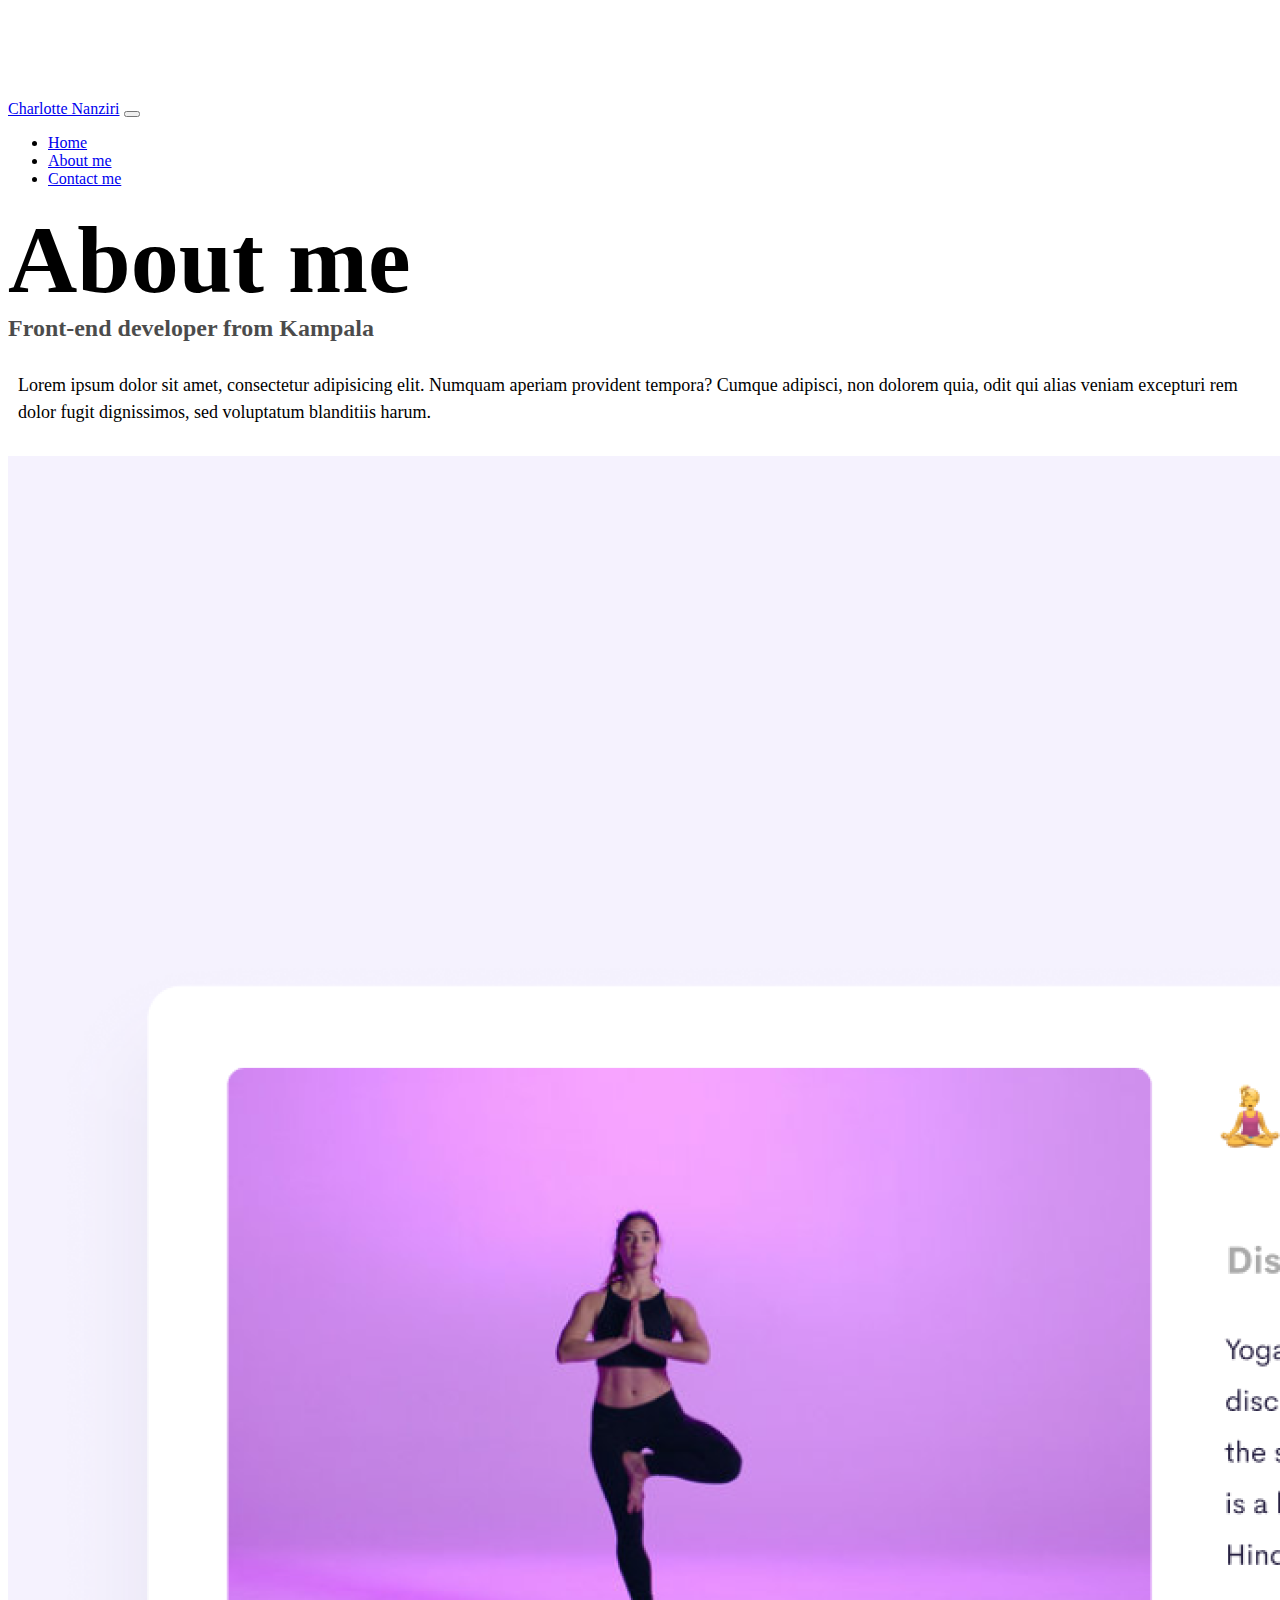
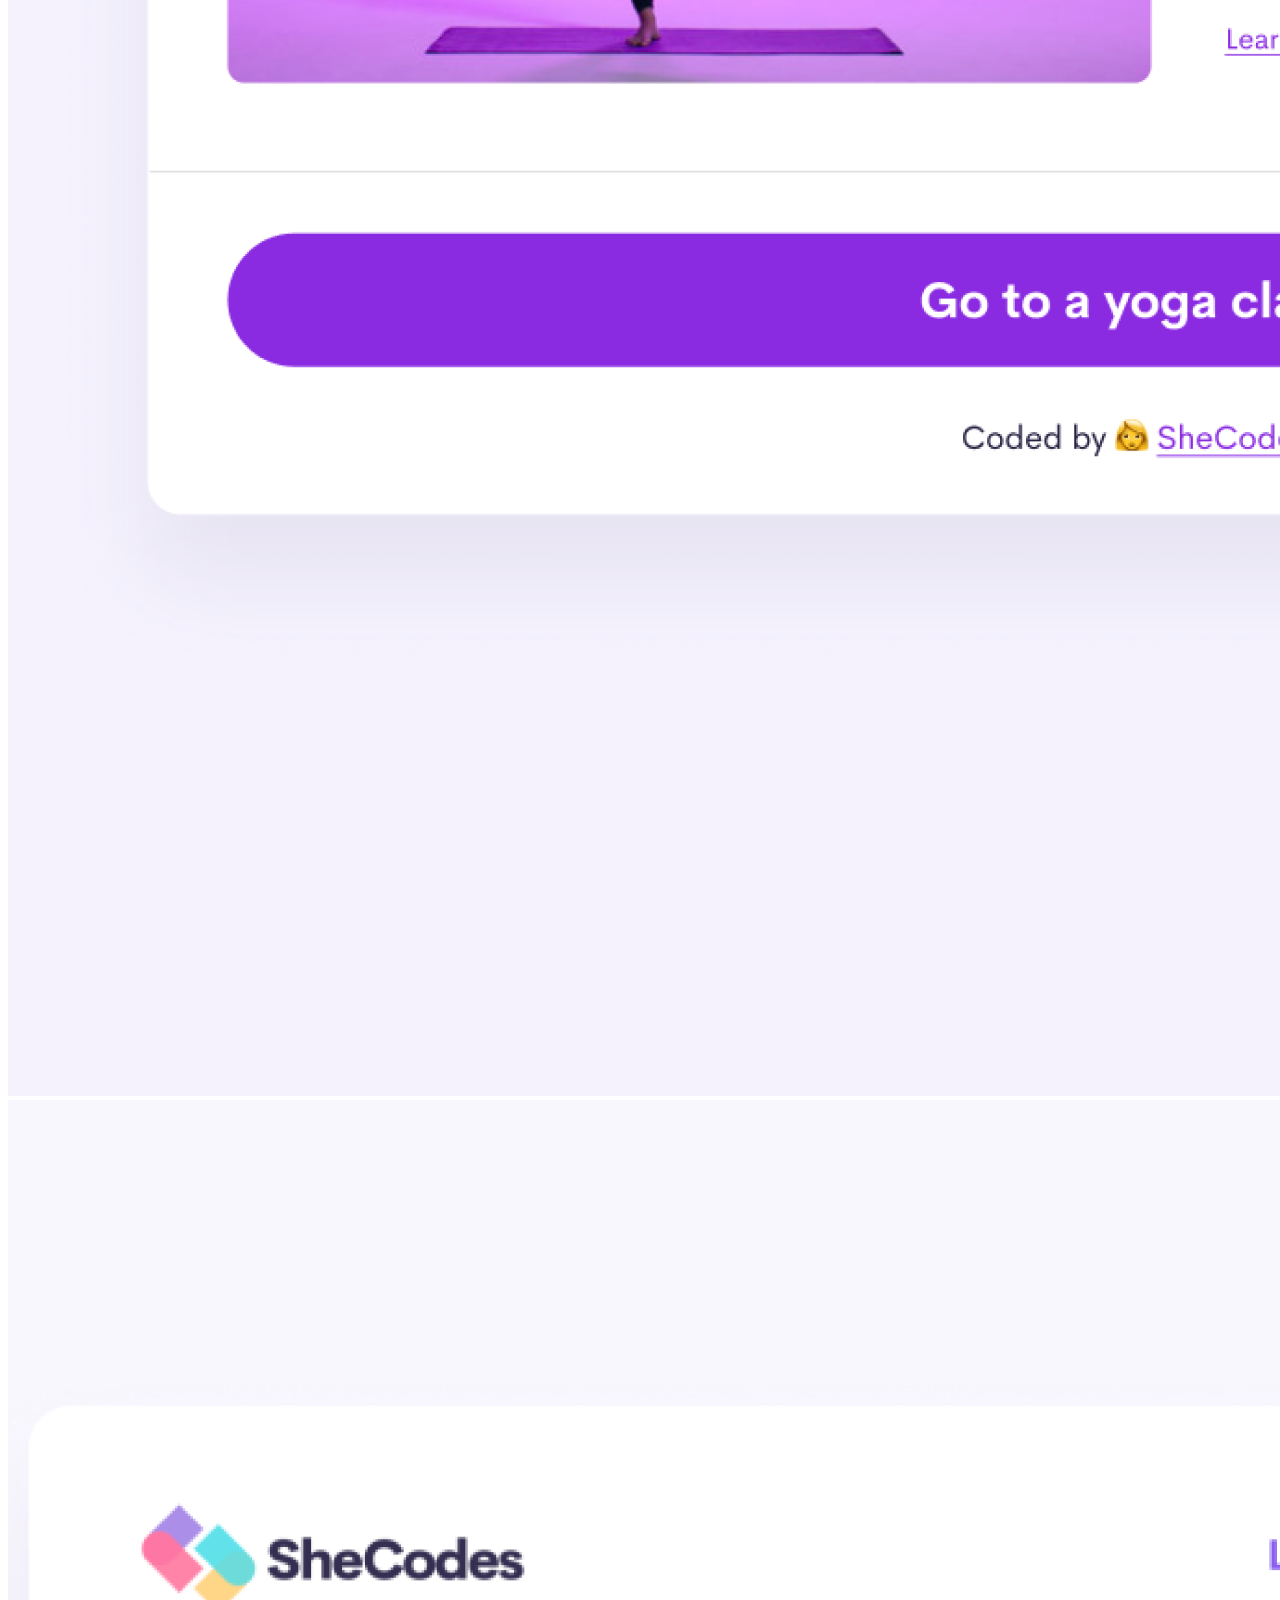
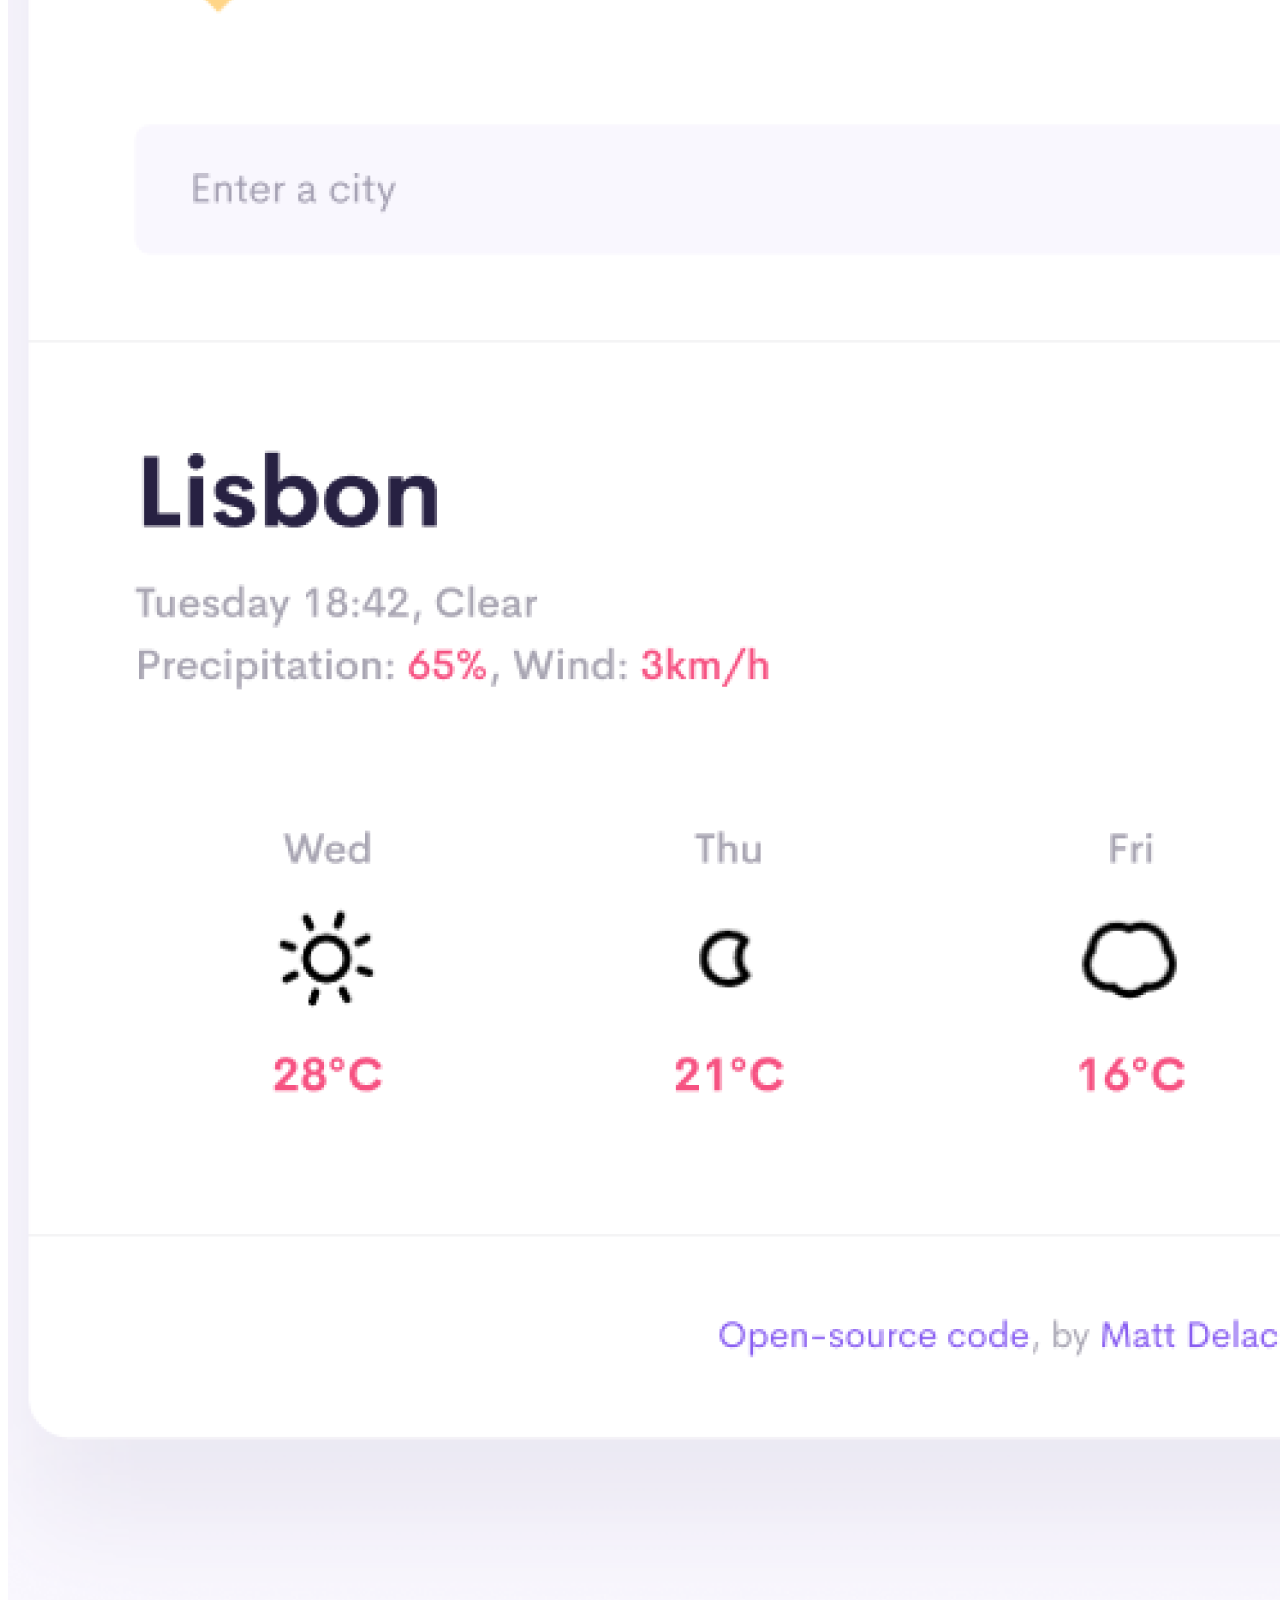
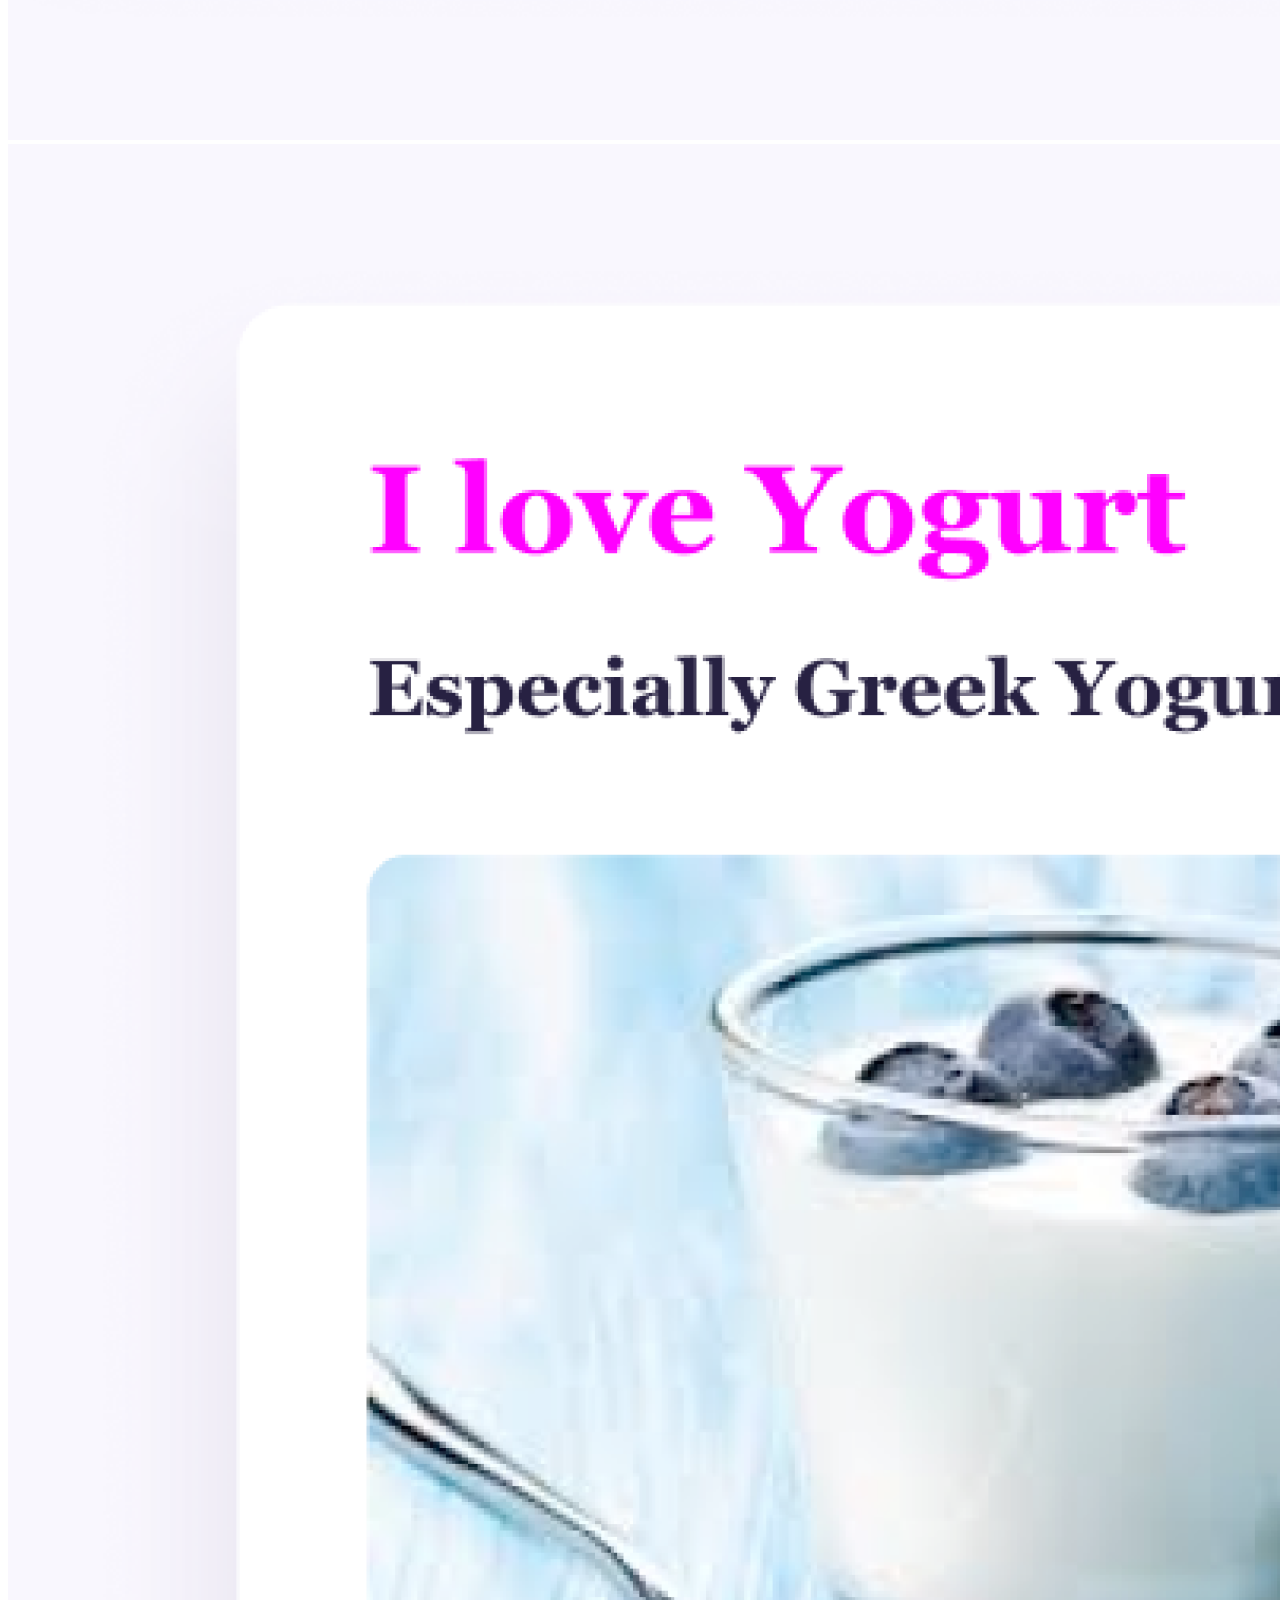
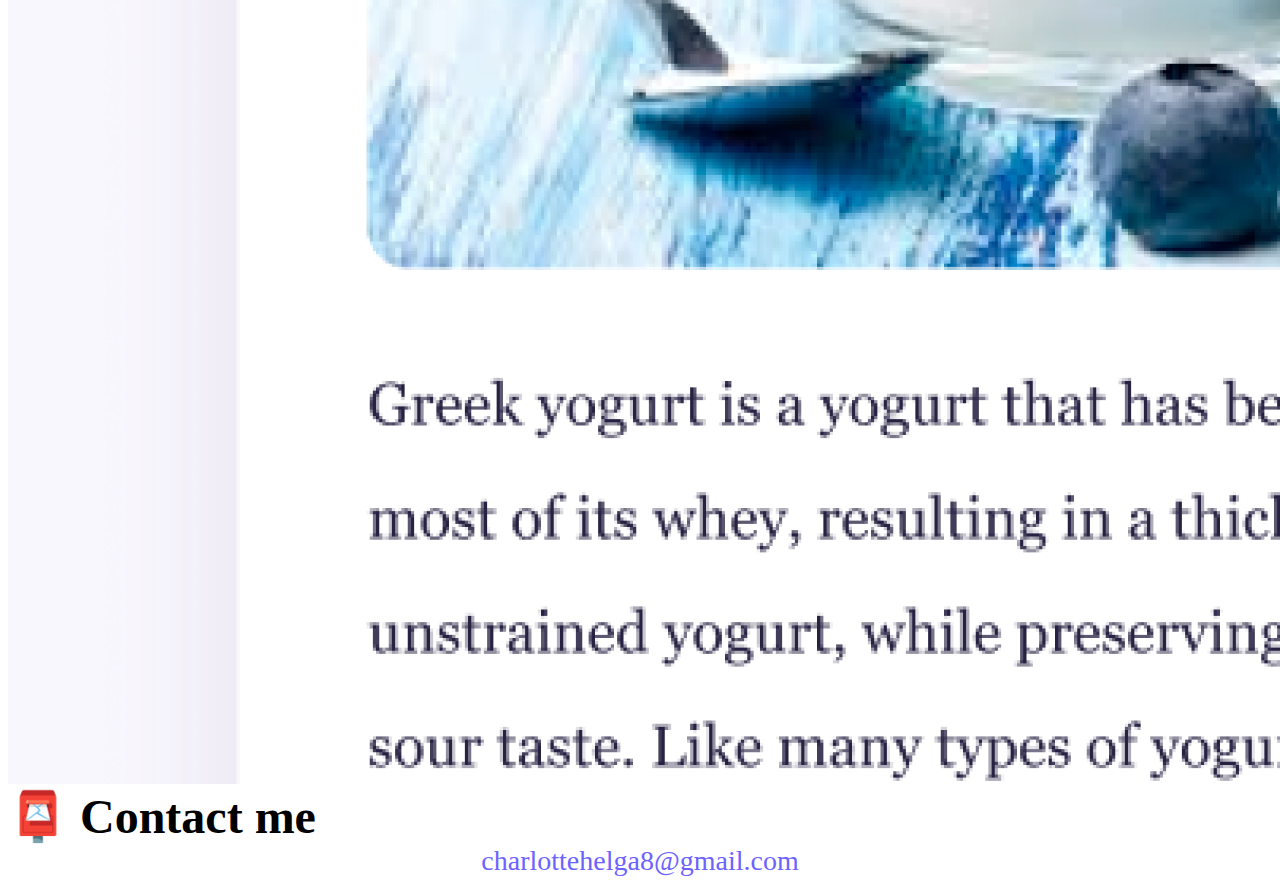
==== about.html @ 773ebea5 "Initial commit" ====
<!DOCTYPE html>
<html lang="en">
  <head>
    <meta charset="UTF-8" />
    <meta http-equiv="X-UA-Compatible" content="IE=edge" />
    <meta name="viewport" content="width=device-width, initial-scale=1.0" />
    <link
      href="https://cdn.jsdelivr.net/npm/bootstrap@5.0.0-beta2/dist/css/bootstrap.min.css"
      rel="stylesheet"
      integrity="sha384-BmbxuPwQa2lc/FVzBcNJ7UAyJxM6wuqIj61tLrc4wSX0szH/Ev+nYRRuWlolflfl"
      crossorigin="anonymous"
    />
    <script
      src="https://cdn.jsdelivr.net/npm/bootstrap@5.0.0-beta2/dist/js/bootstrap.bundle.min.js"
      integrity="sha384-b5kHyXgcpbZJO/tY9Ul7kGkf1S0CWuKcCD38l8YkeH8z8QjE0GmW1gYU5S9FOnJ0"
      crossorigin="anonymous"
    ></script>
    <link rel="stylesheet" href="style.css" />
    <title>About Charlotte</title>
  </head>
  <body>
    <nav class="navbar navbar-expand-lg navbar-light bg-light fixed-top">
      <div class="container">
        <a class="navbar-brand" href="index.html">Charlotte Nanziri</a>
        <button
          class="navbar-toggler"
          type="button"
          data-bs-toggle="collapse"
          data-bs-target="#navbarNav"
          aria-controls="navbarNav"
          aria-expanded="false"
          aria-label="Toggle navigation"
        >
          <span class="navbar-toggler-icon"></span>
        </button>
        <div class="collapse navbar-collapse" id="navbarNav">
          <ul class="navbar-nav">
            <li class="nav-item">
              <a class="nav-link" aria-current="page" href="index.html">Home</a>
            </li>
            <li class="nav-item">
              <a class="nav-link active" href="about.html">About me</a>
            </li>
            <li class="nav-item">
              <a class="nav-link" href="about.html#contact">Contact me</a>
            </li>
          </ul>
        </div>
      </div>
    </nav>
    <h1 class="text-center">About me</h1>
    <h3 class="text-center">Front-end developer from Kampala</h3>
    <div class="about-paragraphs text-center">
      <p>
        Lorem ipsum dolor sit amet, consectetur adipisicing elit. Numquam
        aperiam provident tempora? Cumque adipisci, non dolorem quia, odit qui
        alias veniam excepturi rem dolor fugit dignissimos, sed voluptatum
        blanditiis harum.
      </p>
    </div>
    <div class="container">
      <div class="row">
        <div class="col-sm-4">
          <img src="images/yoga.png" class="img-fluid p-2 shadow rounded" />
        </div>
        <div class="col-sm-4">
          <img src="images/weather.png" class="img-fluid p-2 shadow rounded" />
        </div>
        <div class="col-sm-4">
          <img src="images/yogurt.png" class="img-fluid p-2 shadow rounded" />
        </div>
      </div>
    </div>
    <div id="contact" class="mt-5">
      <h2 class="text-center">📮 Contact me</h2>
      <a href="mailto:charlottehelga8@gmail.com" class="email-link">
        charlottehelga8@gmail.com
      </a>
    </div>
  </body>
</html>
---- style.css ----
:root {
  --primary-color: #6c63ff;
  --secondary-color: #f5f2fe;
  --box-shadow: 0 5px 10px rgba(0, 0, 0, 0.3);
}

body {
  margin-top: 100px;
}

h1,
h2,
h3 {
  margin: 0;
}

h1 {
  font-size: 96px;
}

h2 {
  font-size: 48px;
}

h3 {
  font-size: 24px;
  opacity: 0.7;
}

p {
  font-size: 18px;
  line-height: 1.5;
}

.navigation-links {
  display: flex;
  margin-top: 40px;
  justify-content: center;
}

.navigation-links a {
  margin: 20px;
}

.primary-link {
  border-radius: 4px;
  padding: 20px 15px;
  text-decoration: none;
  text-transform: capitalize;
  background: var(--primary-color);
  box-shadow: var(--box-shadow);
  color: white;
}

.secondary-link {
  border-radius: 4px;
  padding: 20px 15px;
  text-decoration: none;
  text-transform: capitalize;
  color: var(--primary-color);
  border: 1px solid var(--primary-color);
}

.homepage-link {
  color: var(--primary-color);
  text-align: center;
  display: block;
}

.about-paragraphs {
  margin: 30px 0;
}

.about-paragraphs p {
  margin: 10px;
}

.email-link {
  display: flex;
  justify-content: center;
  color: var(--primary-color);
  font-size: 28px;
  text-decoration: none;
}

.email-link:hover {
  text-decoration: underline;
}
@media (max-width: 576px) {
  .d-none {
    display: none !important;
  }
}
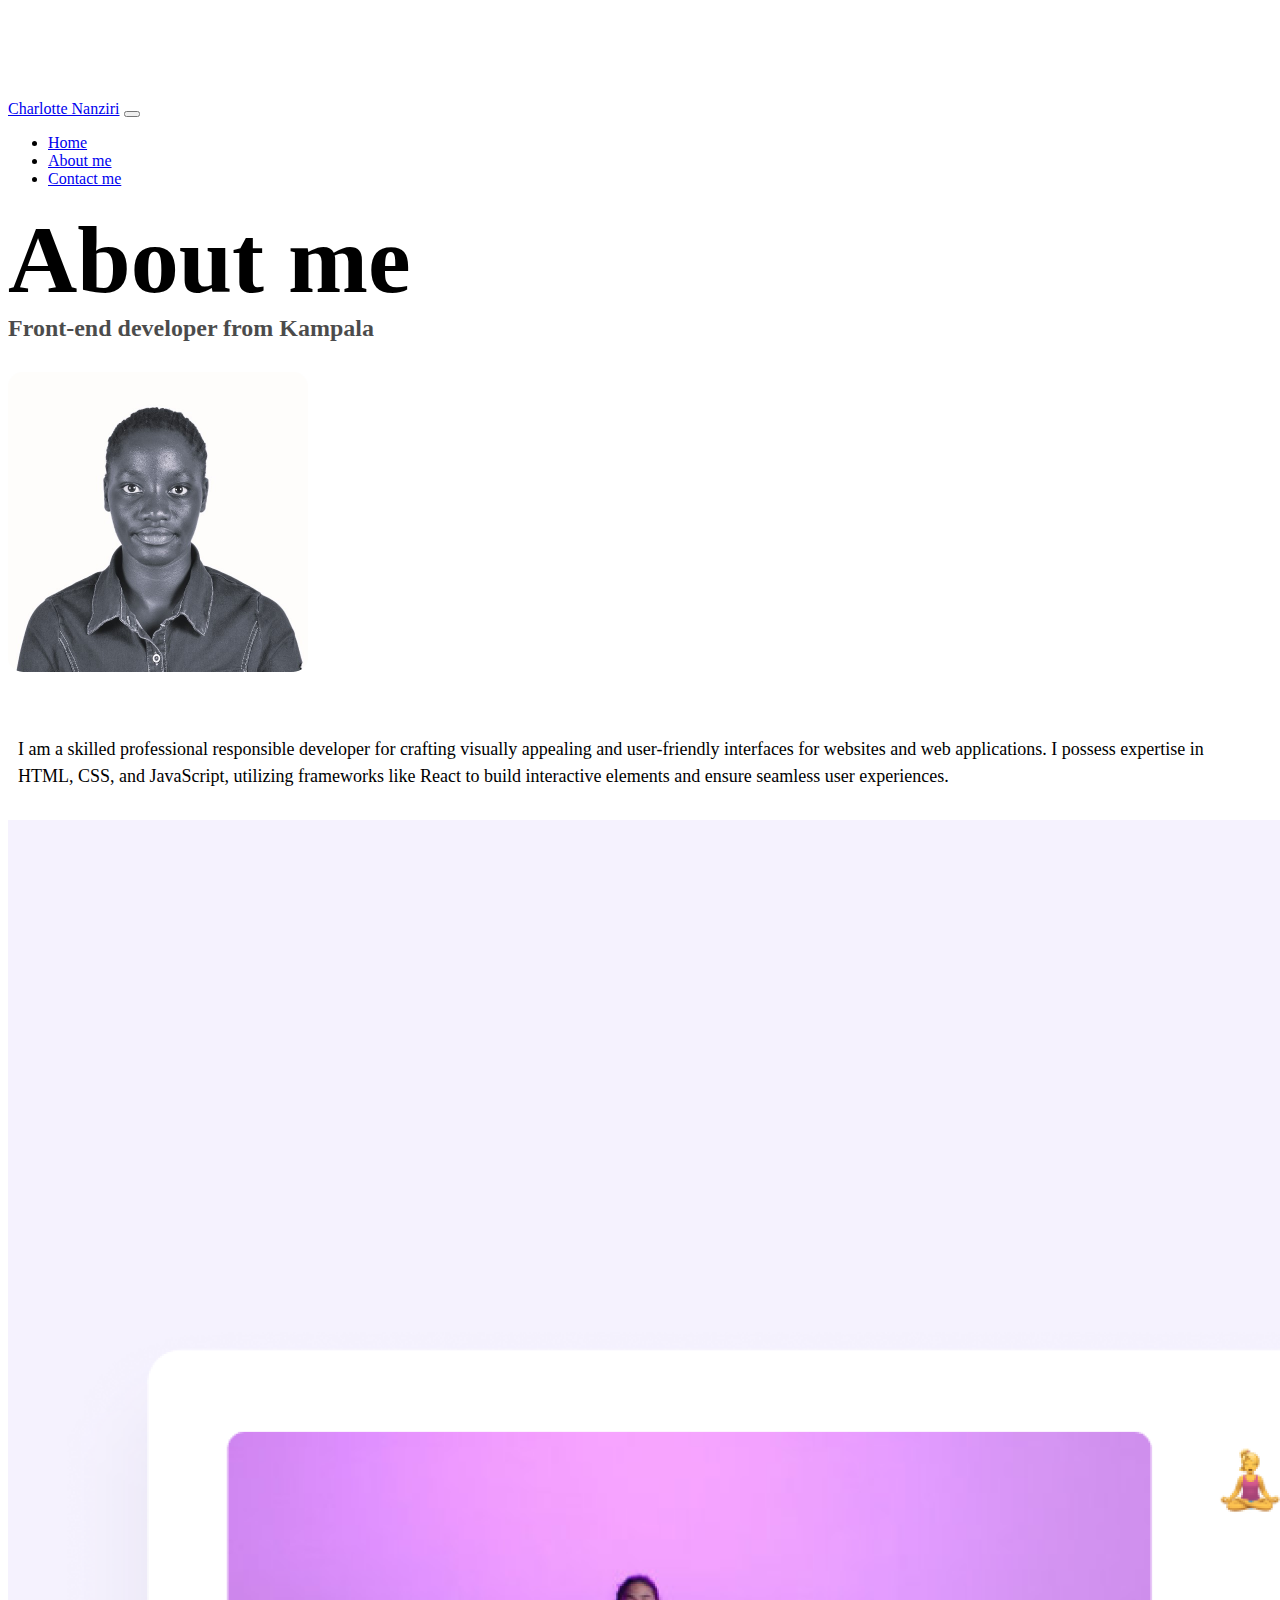
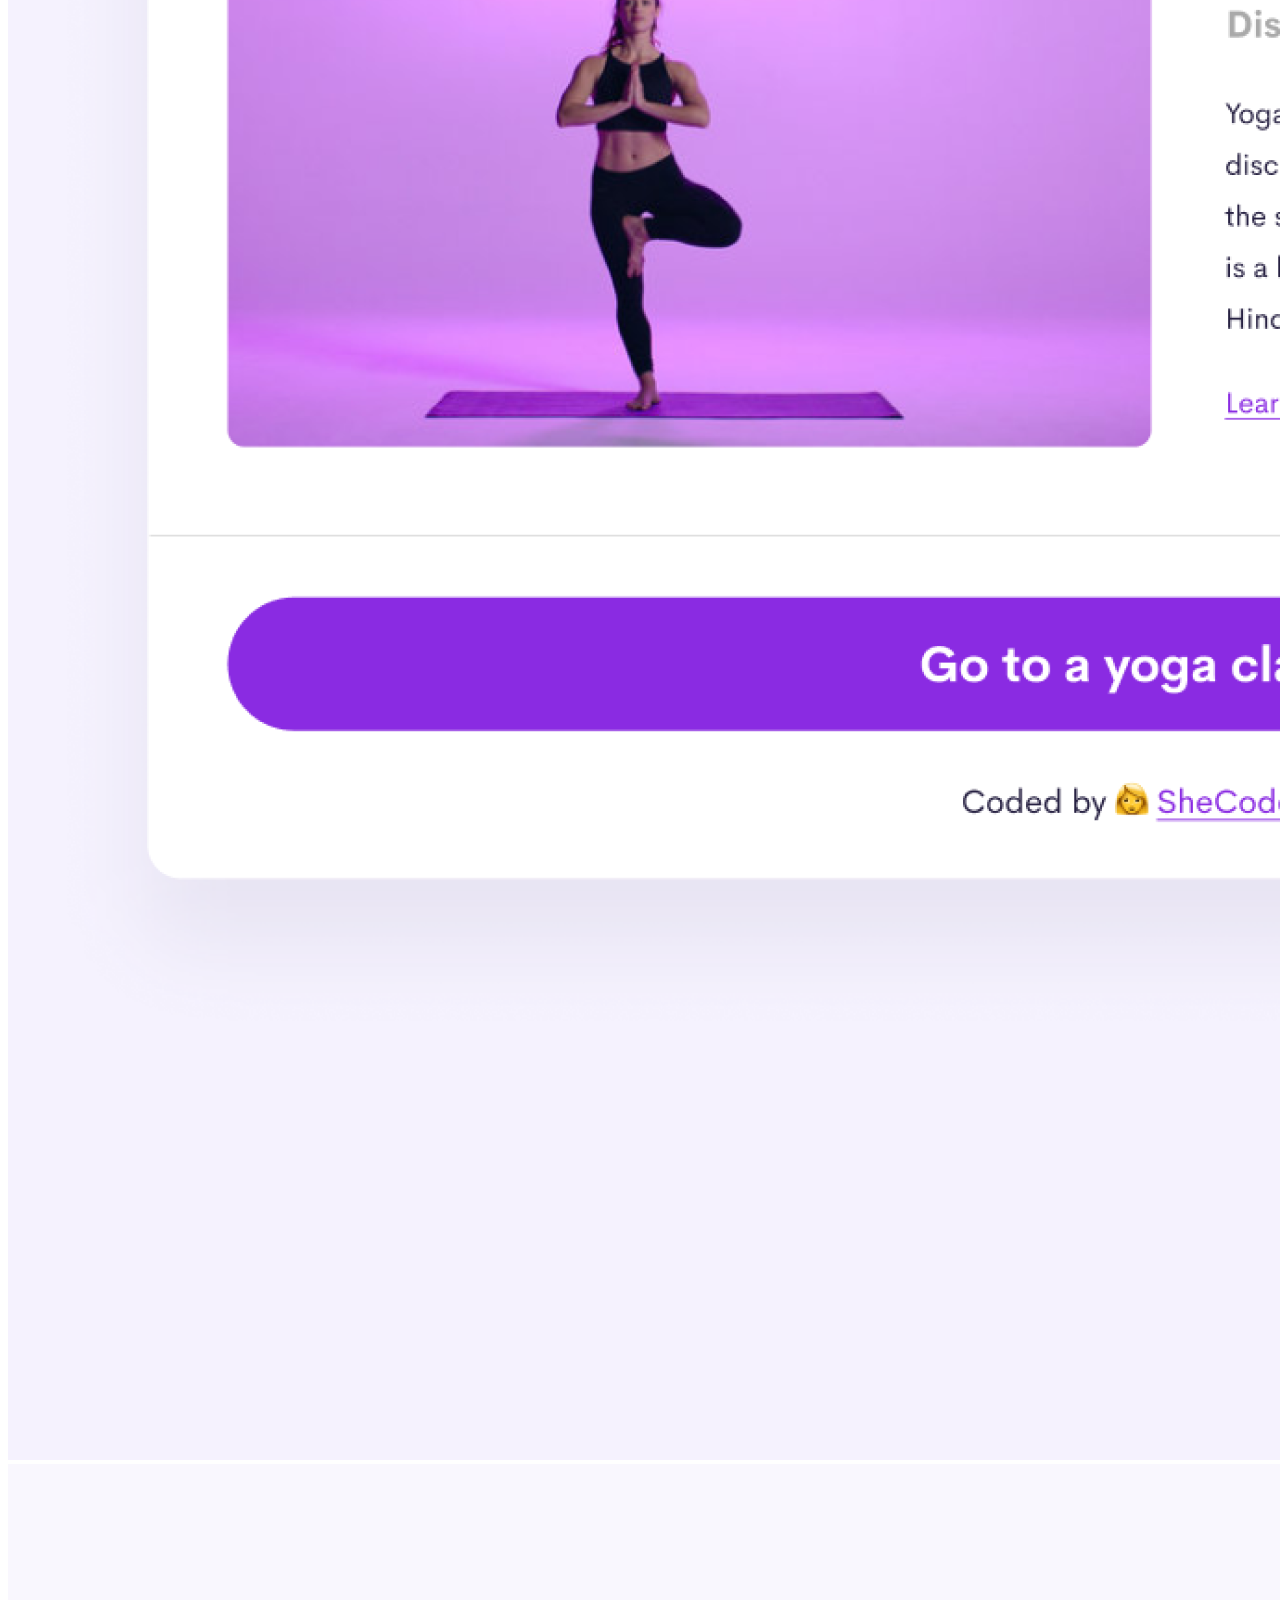
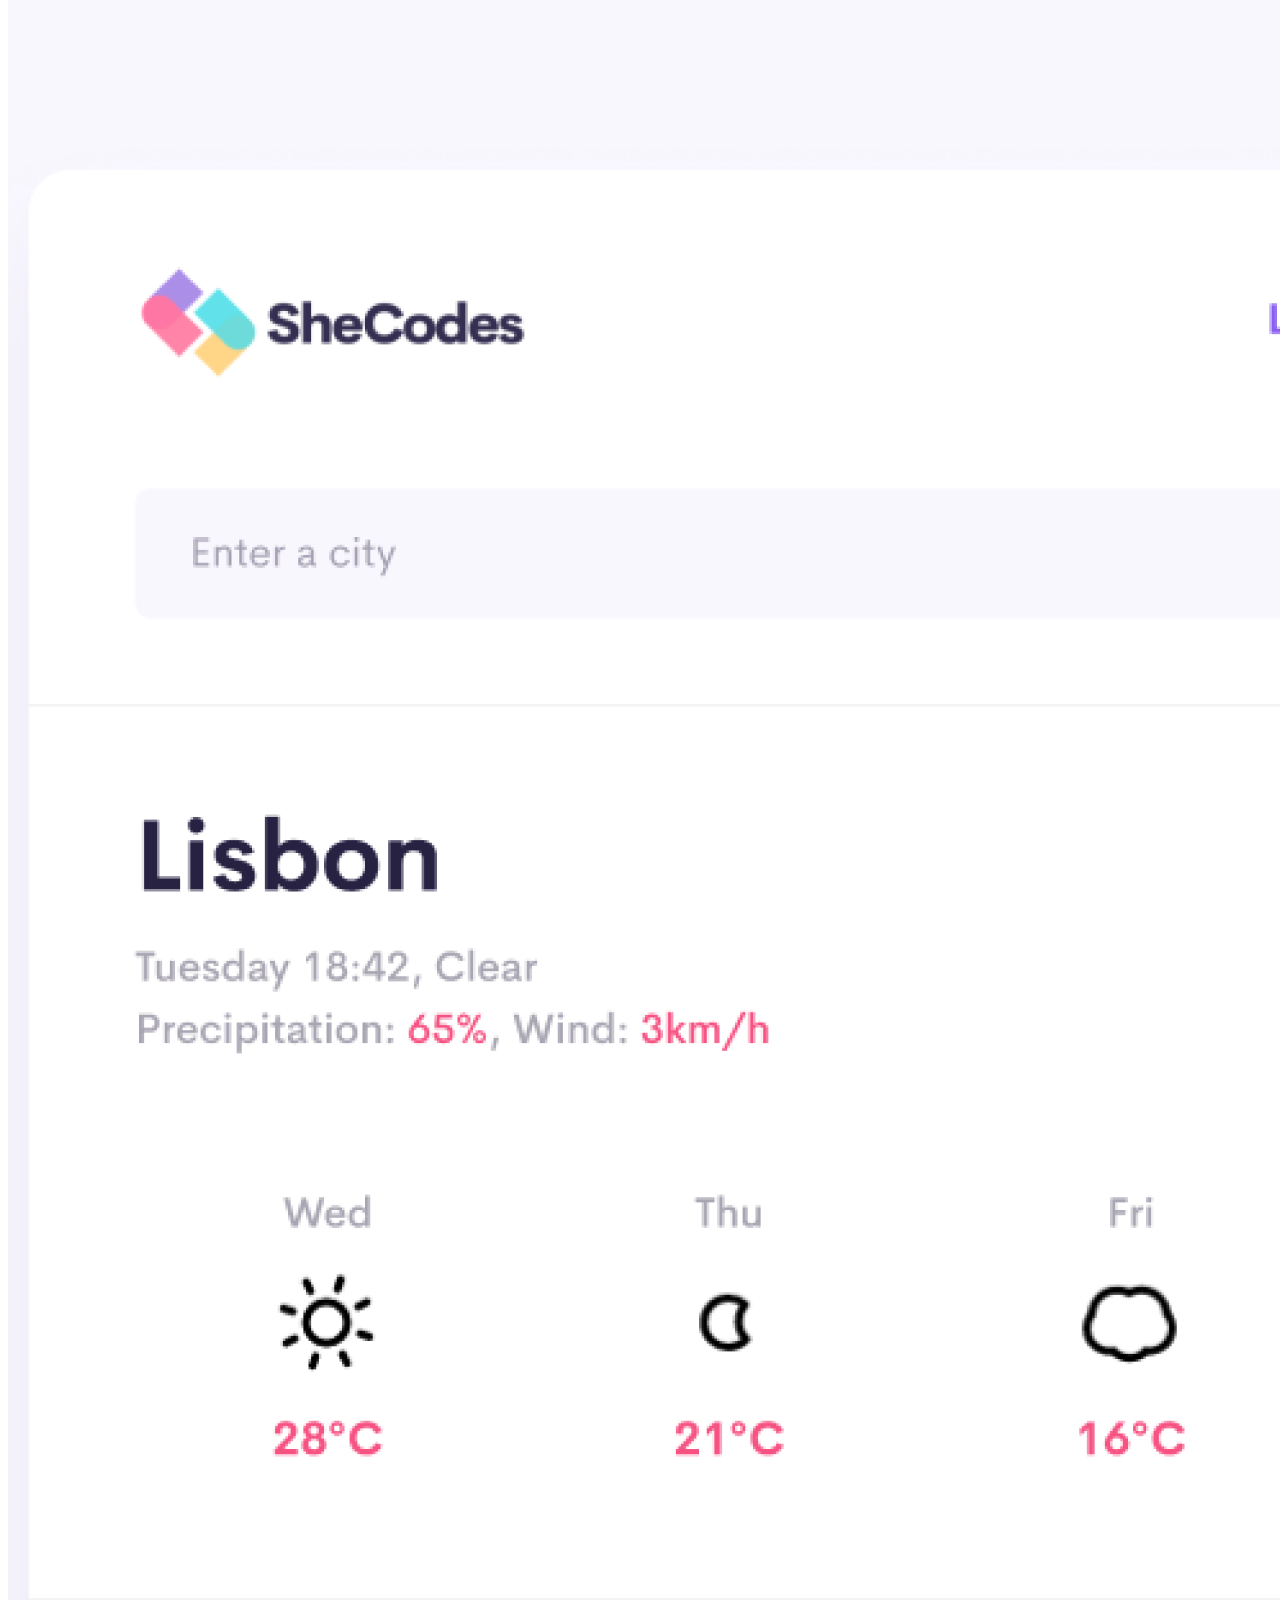
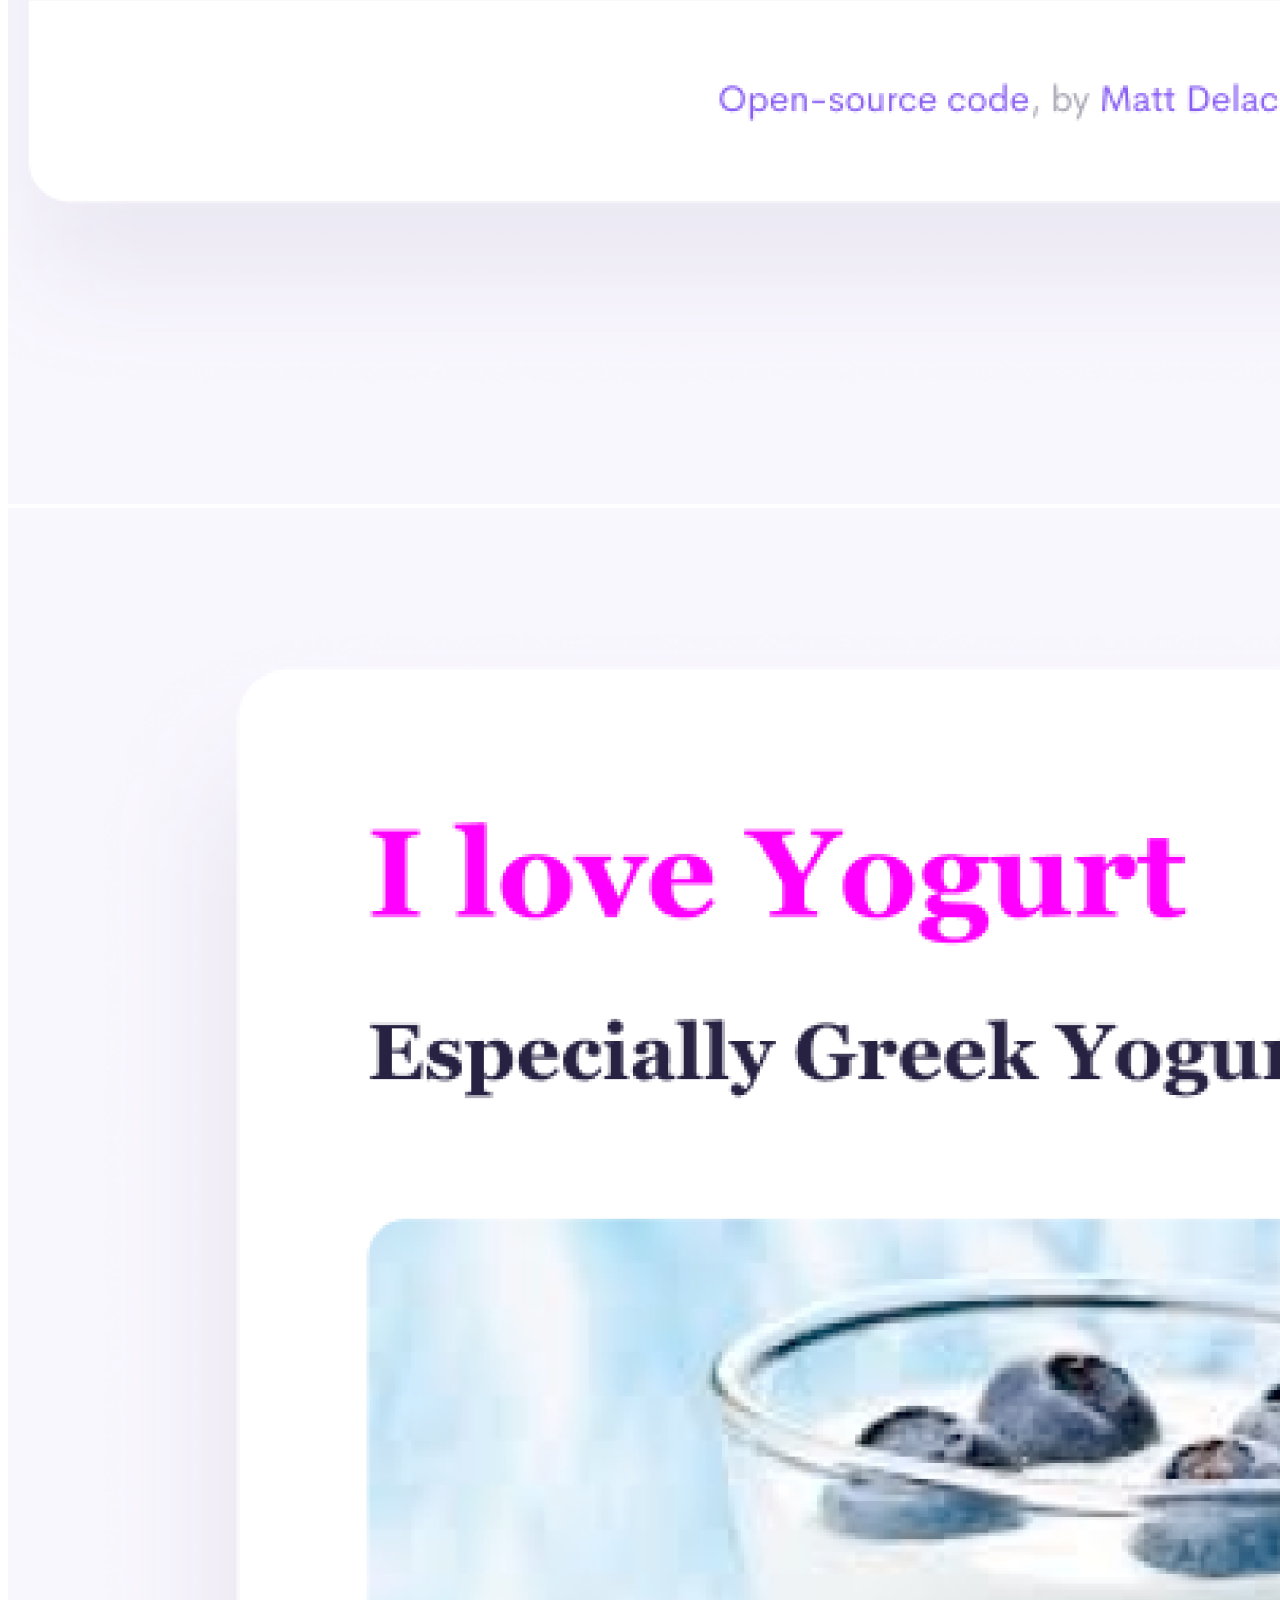
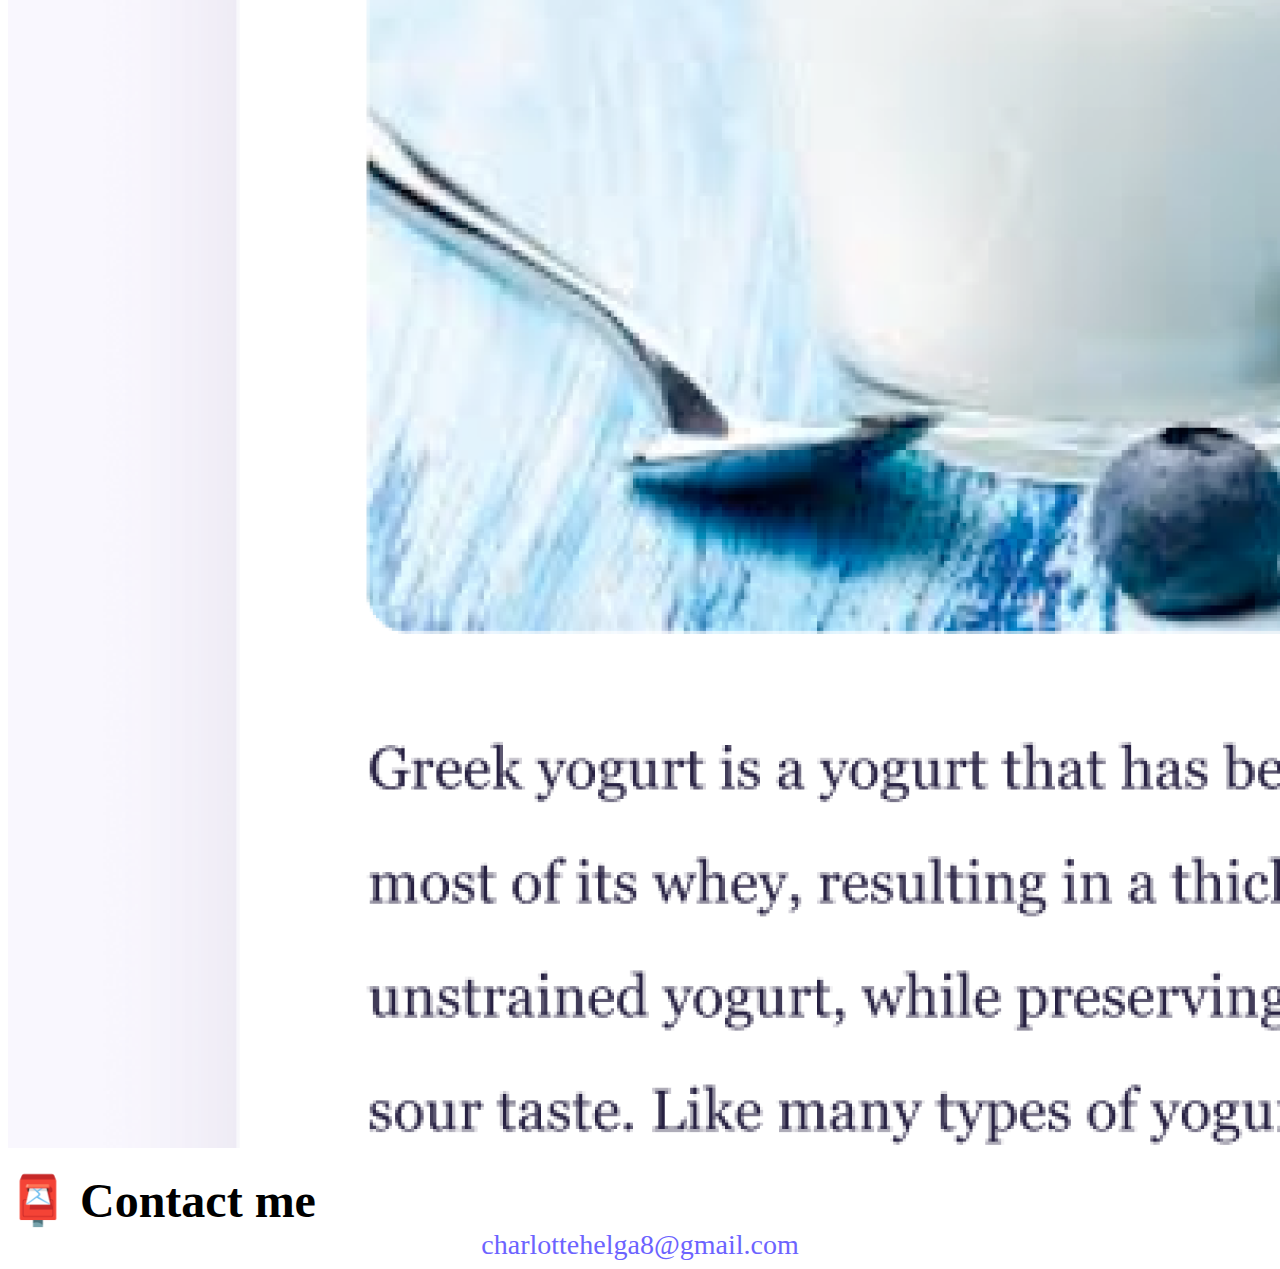
==== commit 20de88a0: "Update about.html" ====
--- a/about.html
+++ b/about.html
@@ -15,8 +15,12 @@
       integrity="sha384-b5kHyXgcpbZJO/tY9Ul7kGkf1S0CWuKcCD38l8YkeH8z8QjE0GmW1gYU5S9FOnJ0"
       crossorigin="anonymous"
     ></script>
+    <meta
+      name="description"
+      content="This is a landing page for the Charlotte Nanziri page - CharlotteNanziri.com"
+    />
     <link rel="stylesheet" href="style.css" />
-    <title>About Charlotte</title>
+    <title>About Charlotte-CharlotteNanziri.com</title>
   </head>
   <body>
     <nav class="navbar navbar-expand-lg navbar-light bg-light fixed-top">
@@ -51,12 +55,26 @@
     <h1 class="text-center">About me</h1>
     <h3 class="text-center">Front-end developer from Kampala</h3>
     <div class="about-paragraphs text-center">
-      <p>
-        Lorem ipsum dolor sit amet, consectetur adipisicing elit. Numquam
-        aperiam provident tempora? Cumque adipisci, non dolorem quia, odit qui
-        alias veniam excepturi rem dolor fugit dignissimos, sed voluptatum
-        blanditiis harum.
-      </p>
+      <div class="container">
+        <div class="row">
+          <div class="col-sm-6">
+            <img
+              src="Charlotte's ID pic.jpg"
+              alt="Charlotte's pic"
+              class="img-fluid p-2 shadow rounded picture"
+            />
+          </div>
+          <div class="col-sm-6 abtPar">
+            <p>
+              I am a skilled professional responsible developer for crafting
+              visually appealing and user-friendly interfaces for websites and
+              web applications. I possess expertise in HTML, CSS, and
+              JavaScript, utilizing frameworks like React to build interactive
+              elements and ensure seamless user experiences.
+            </p>
+          </div>
+        </div>
+      </div>
     </div>
     <div class="container">
       <div class="row">
--- a/style.css
+++ b/style.css
@@ -16,10 +16,12 @@
 
 h1 {
   font-size: 96px;
+  font-family: "Playfair Display", serif;
 }
 
 h2 {
   font-size: 48px;
+  font-family: "Playfair Display", serif;
 }
 
 h3 {
@@ -30,6 +32,7 @@
 p {
   font-size: 18px;
   line-height: 1.5;
+  font-family: "Playfair Display", serif;
 }
 
 .navigation-links {
@@ -74,7 +77,10 @@
 .about-paragraphs p {
   margin: 10px;
 }
-
+.button {
+  display: flex;
+  justify-content: center;
+}
 .email-link {
   display: flex;
   justify-content: center;
@@ -82,7 +88,6 @@
   font-size: 28px;
   text-decoration: none;
 }
-
 .email-link:hover {
   text-decoration: underline;
 }
@@ -90,4 +95,41 @@
   .d-none {
     display: none !important;
   }
+  h1,
+  h2,
+  h3 {
+    text-align: center;
+    margin: 0;
+  }
+  h1 {
+    font-size: 48px;
+  }
+  h2 {
+    font-size: 36px;
+  }
+  .email-link,
+  h3 {
+    font-size: 20px;
+  }
 }
+@media (max-width: 576px) {
+  .d-sm-block {
+    text-align: center !important;
+    /* display: block !important;
+    margin: auto !important; */
+    width: 100%;
+  }
+}
+.mt-5 {
+  margin-top: 20px !important;
+}
+.project_title {
+  text-align: center;
+}
+.abtPar {
+  margin-top: 60px !important;
+}
+.picture {
+  border-radius: 15px;
+  max-width: 300px;
+}
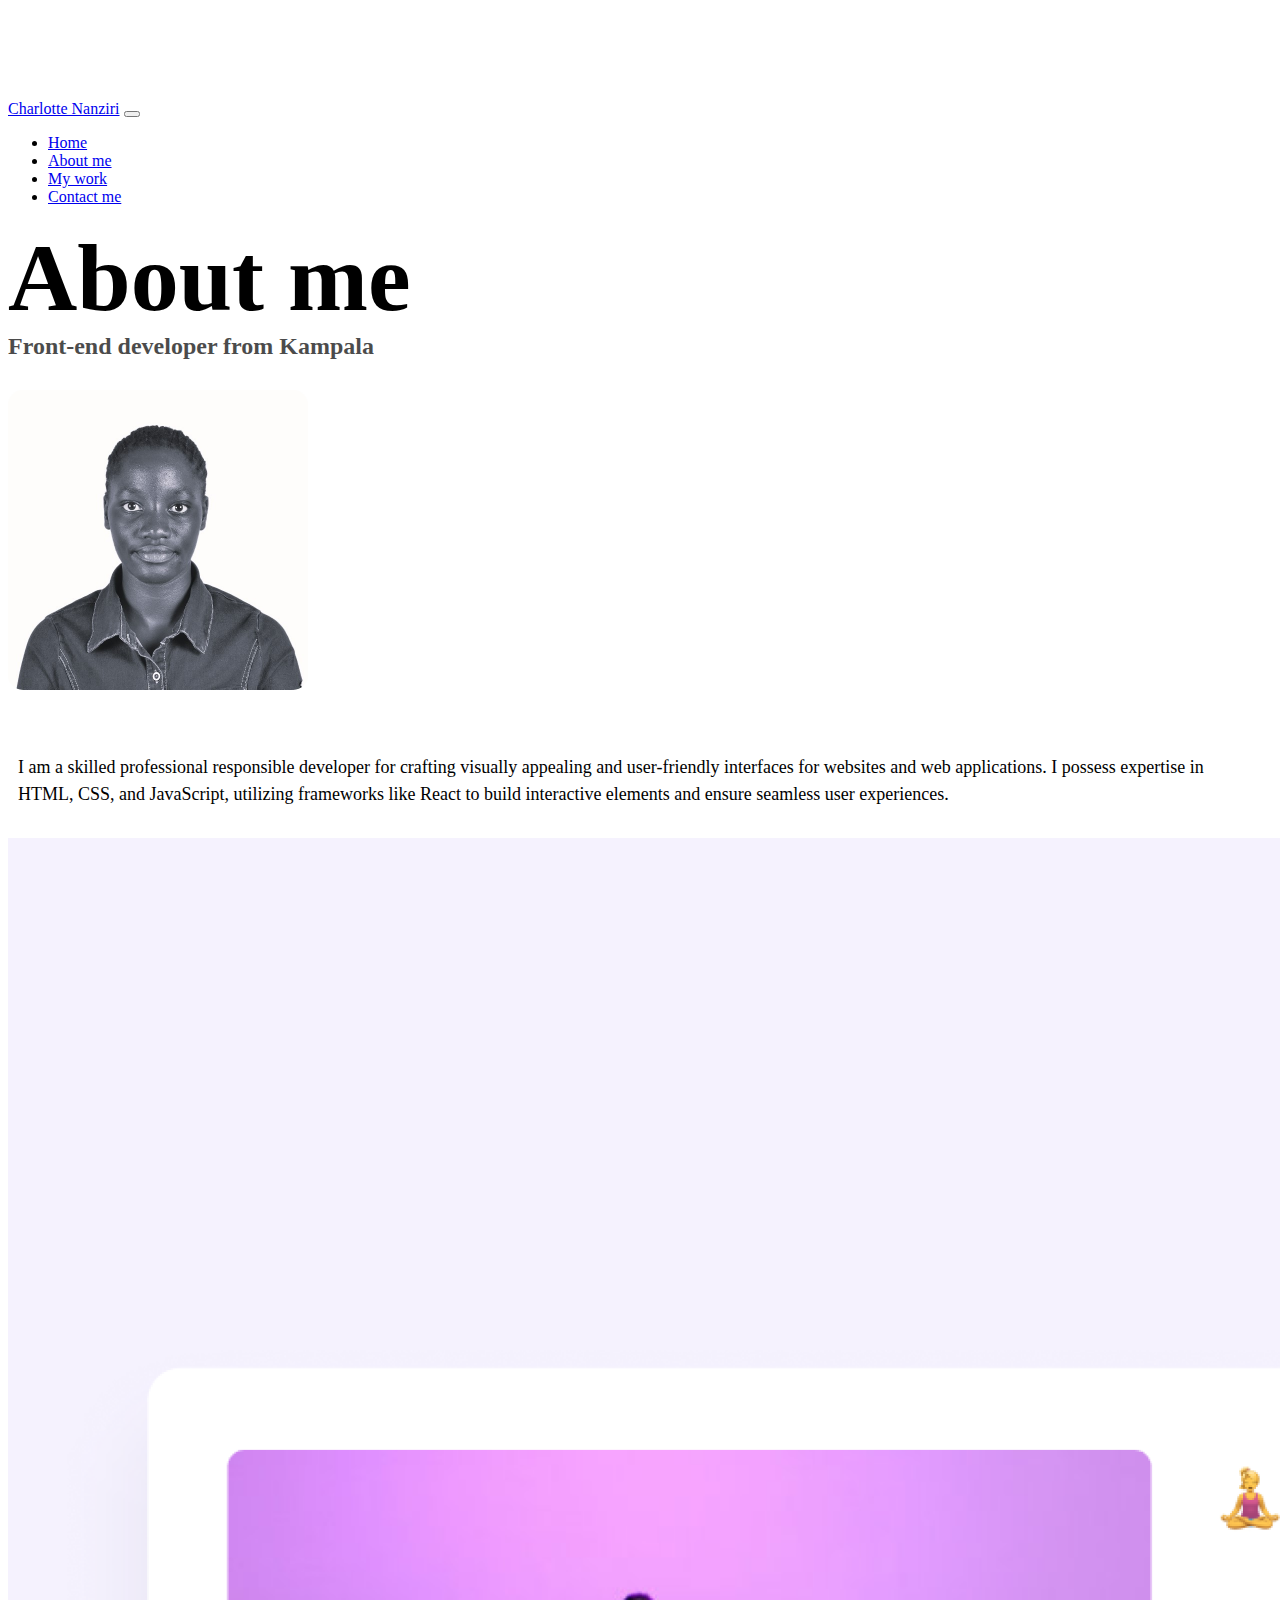
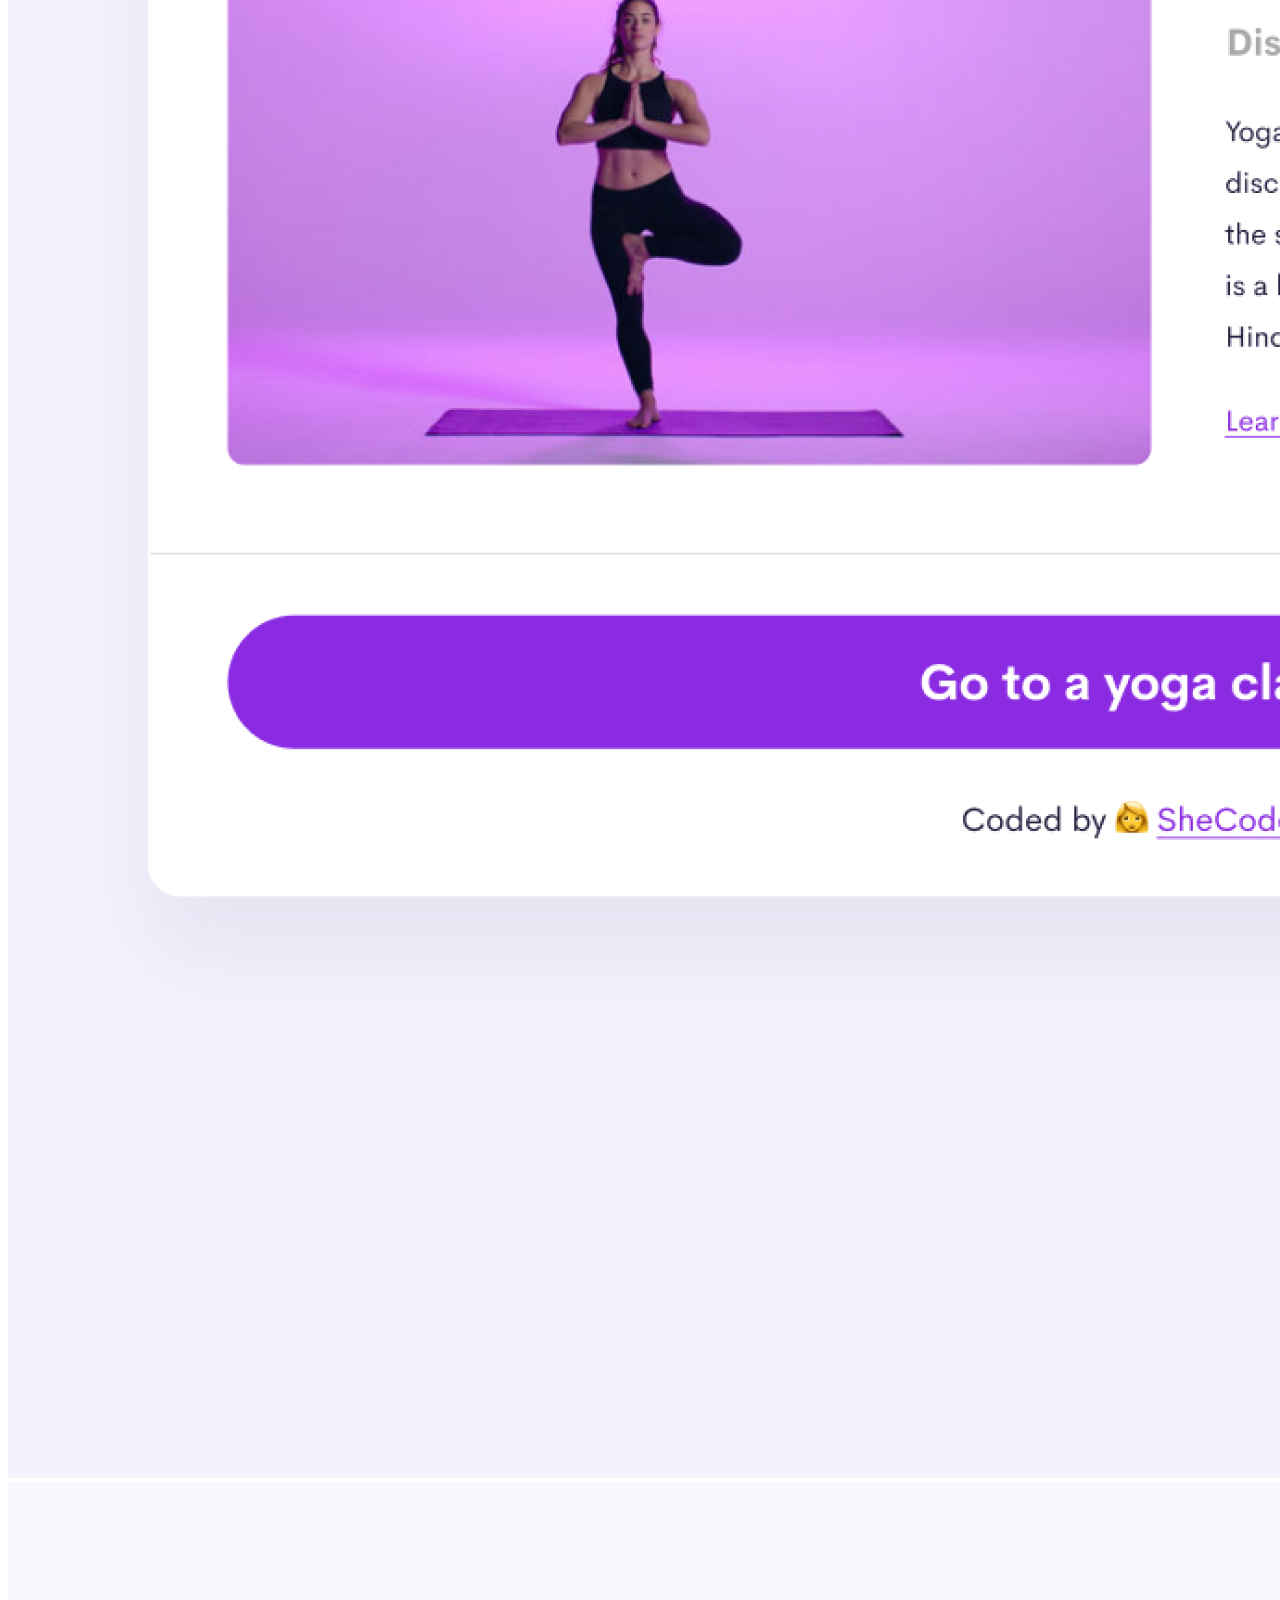
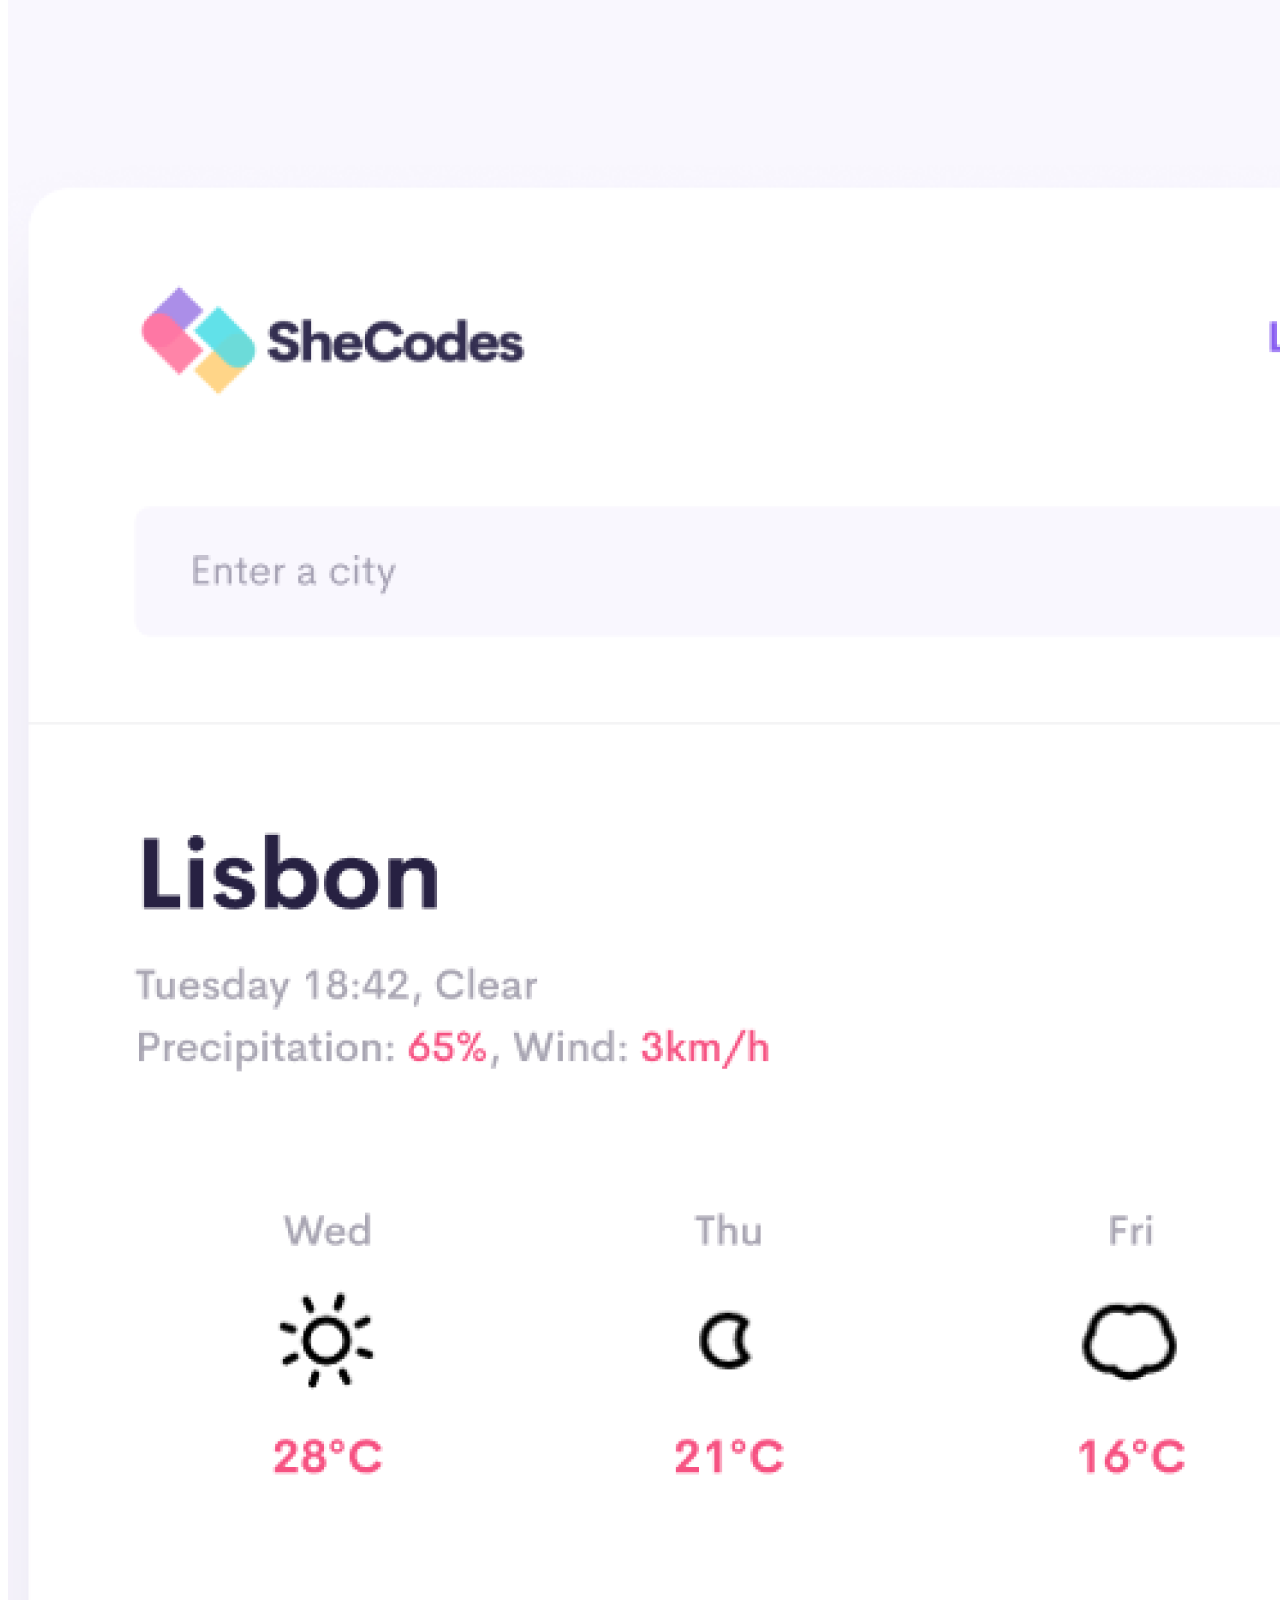
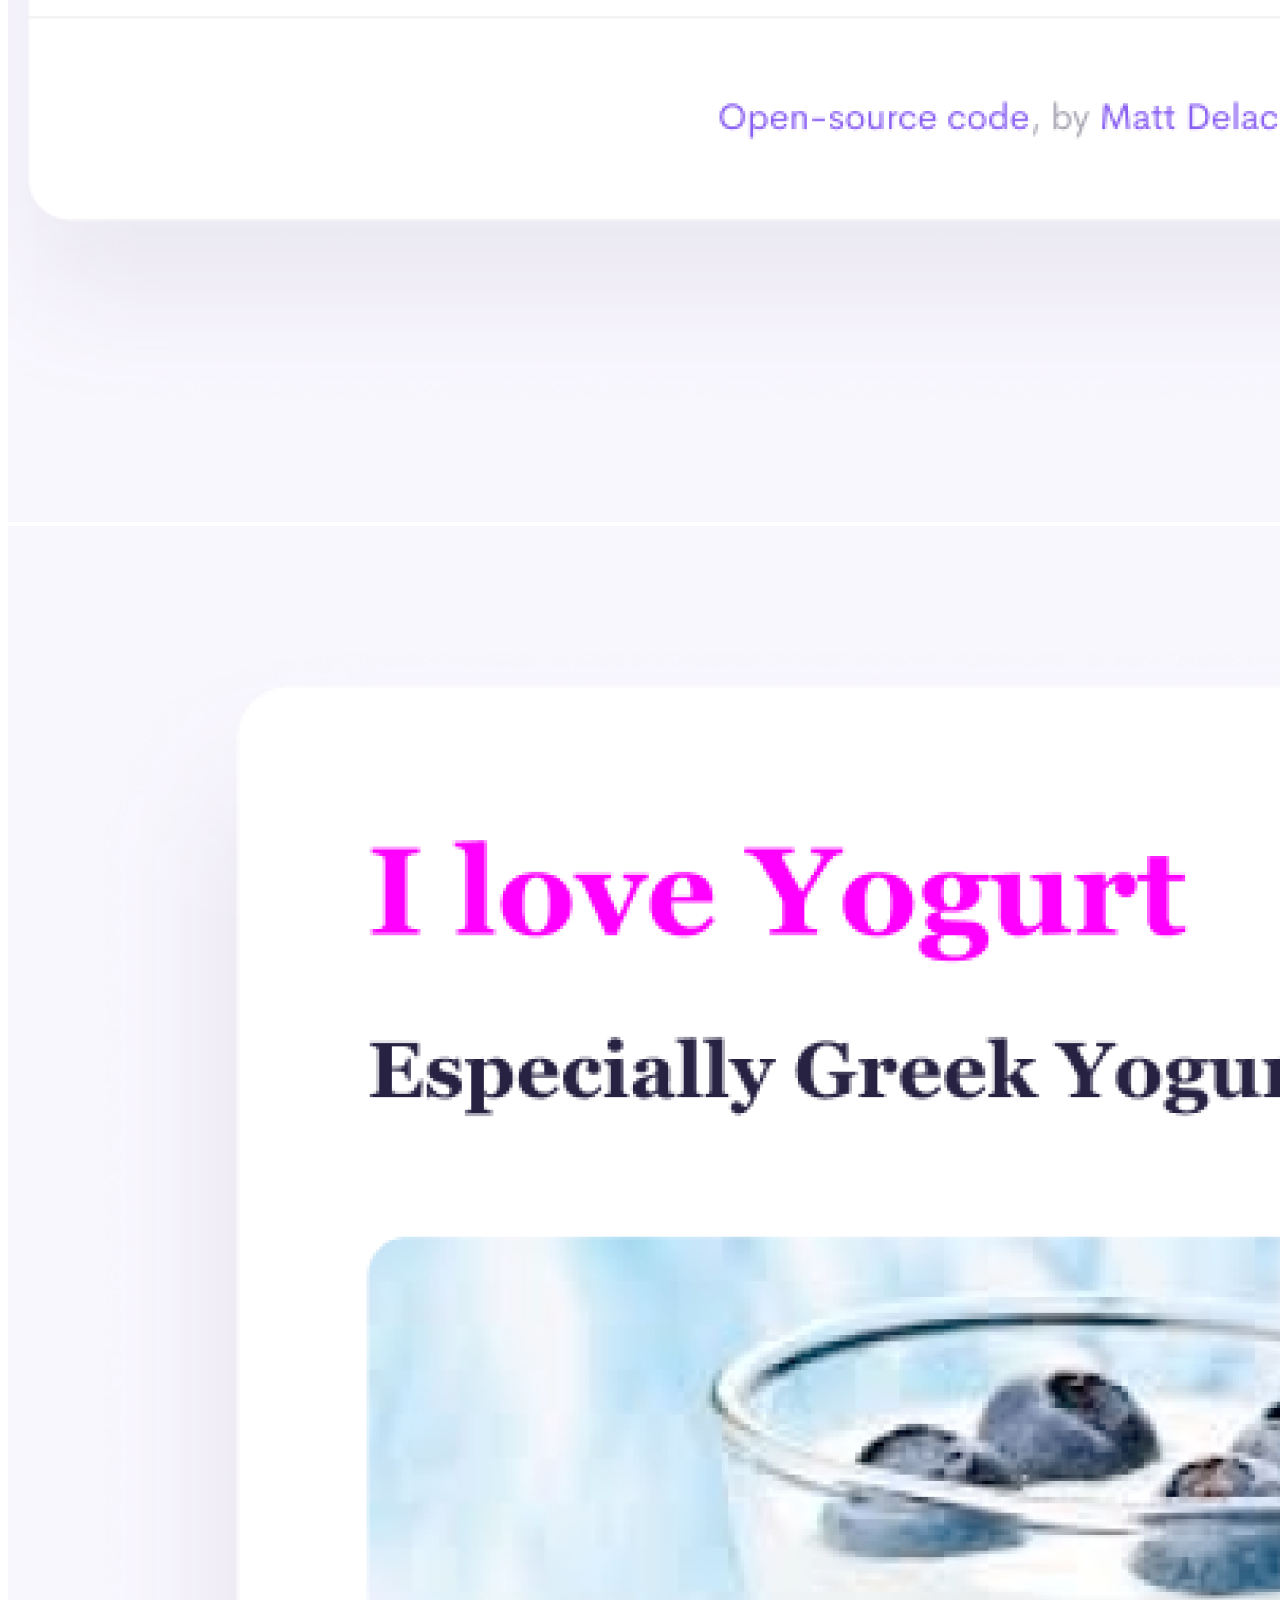
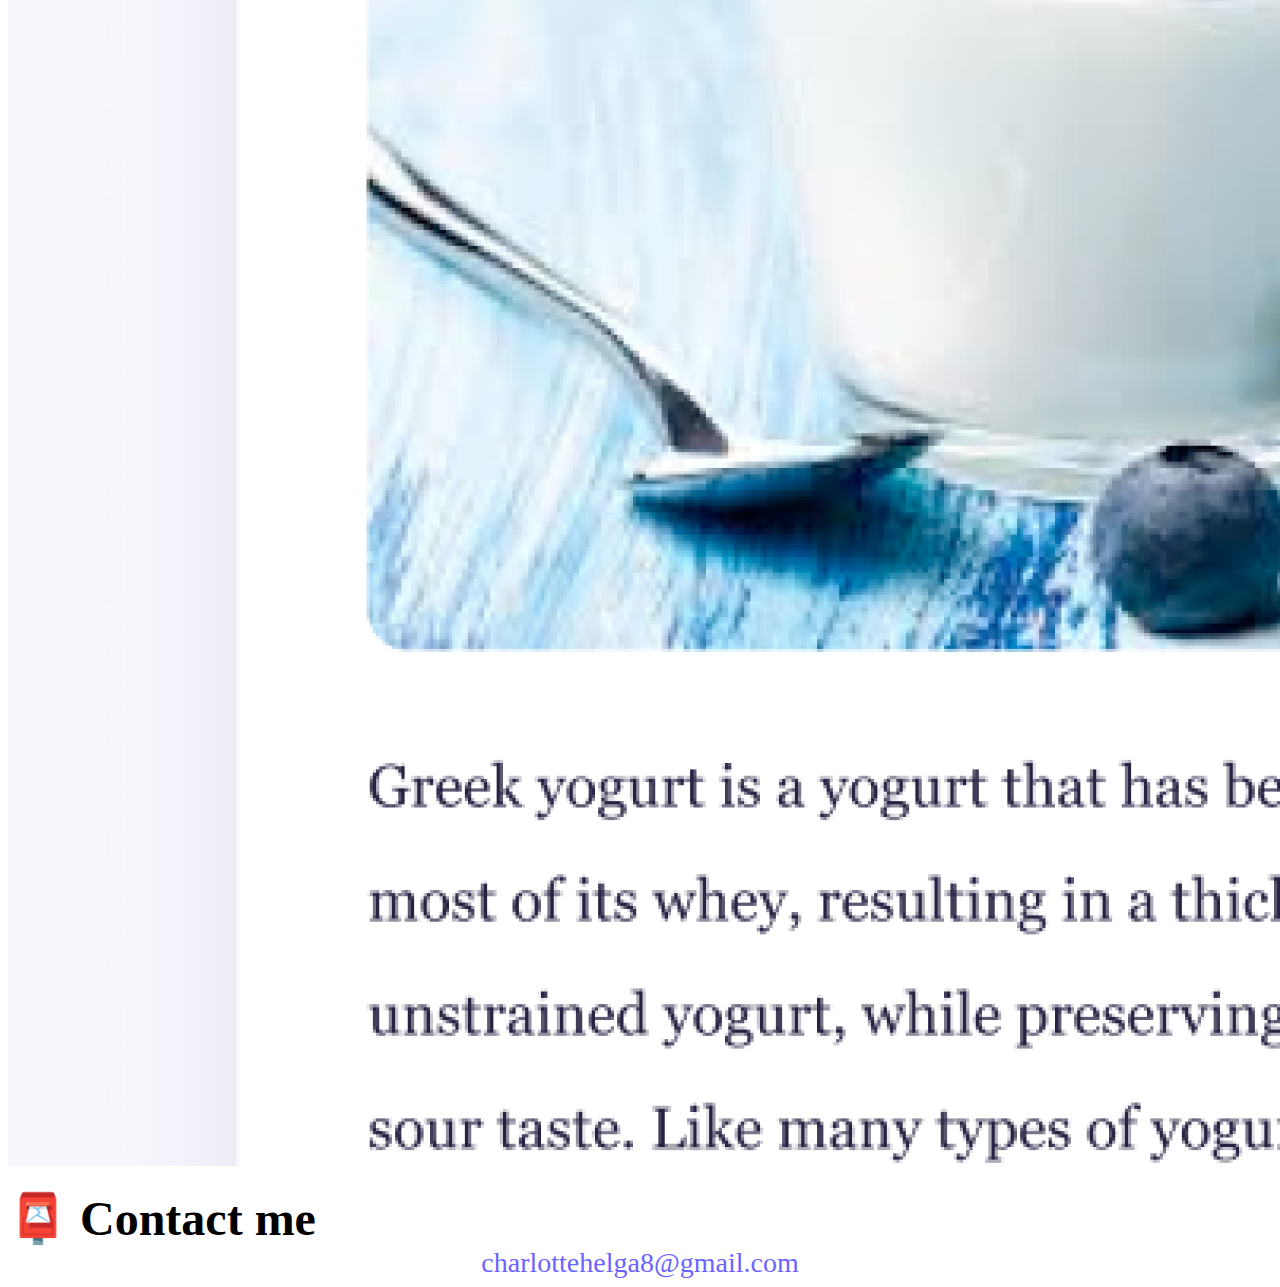
==== commit 19831e04: "Contact Page added" ====
--- a/about.html
+++ b/about.html
@@ -46,7 +46,10 @@
               <a class="nav-link active" href="about.html">About me</a>
             </li>
             <li class="nav-item">
-              <a class="nav-link" href="about.html#contact">Contact me</a>
+              <a class="nav-link active" href="Portfolio.html">My work</a>
+            </li>
+            <li class="nav-item">
+              <a class="nav-link" href="contact.html">Contact me</a>
             </li>
           </ul>
         </div>
--- a/style.css
+++ b/style.css
@@ -133,3 +133,11 @@
   border-radius: 15px;
   max-width: 300px;
 }
+input{
+  padding-left:200px !important;
+  border-radius: 5px;
+}
+.sendBtn{
+  margin-top: 30px;
+  margin-bottom: 30px;
+}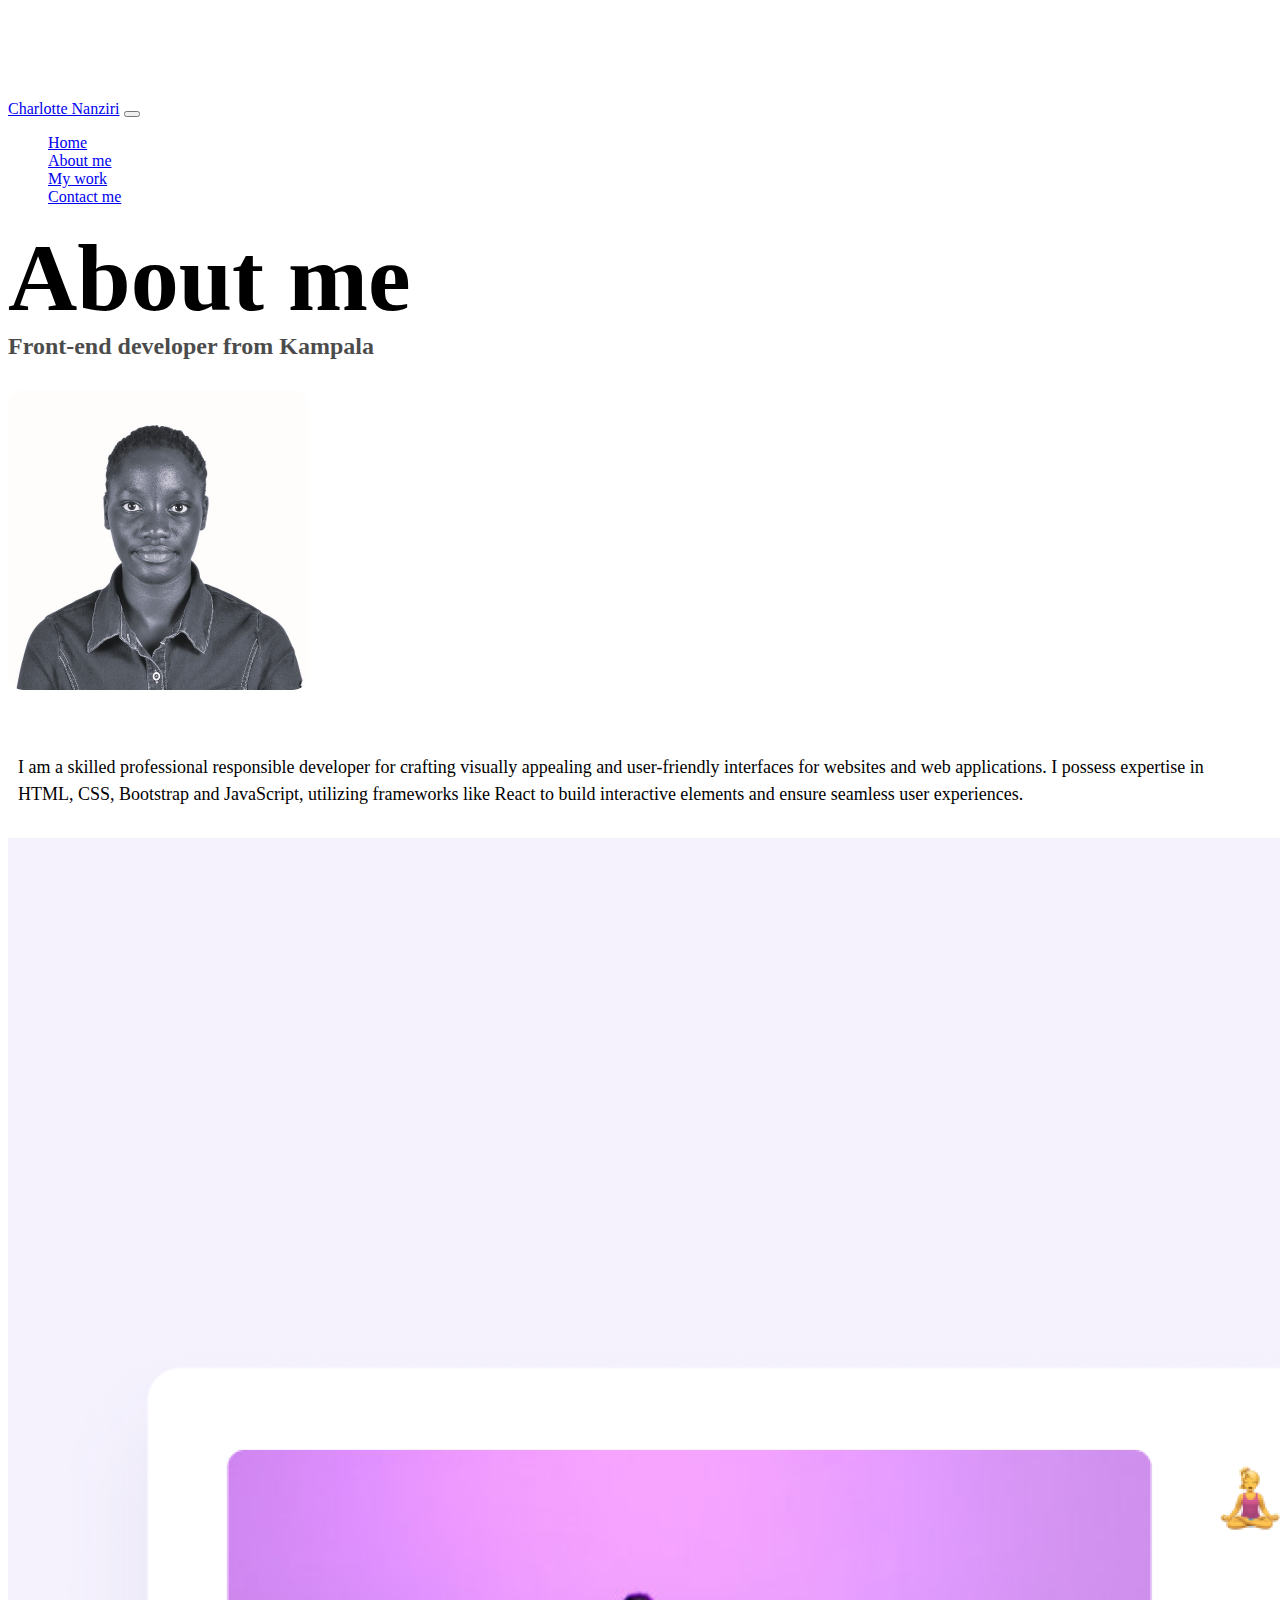
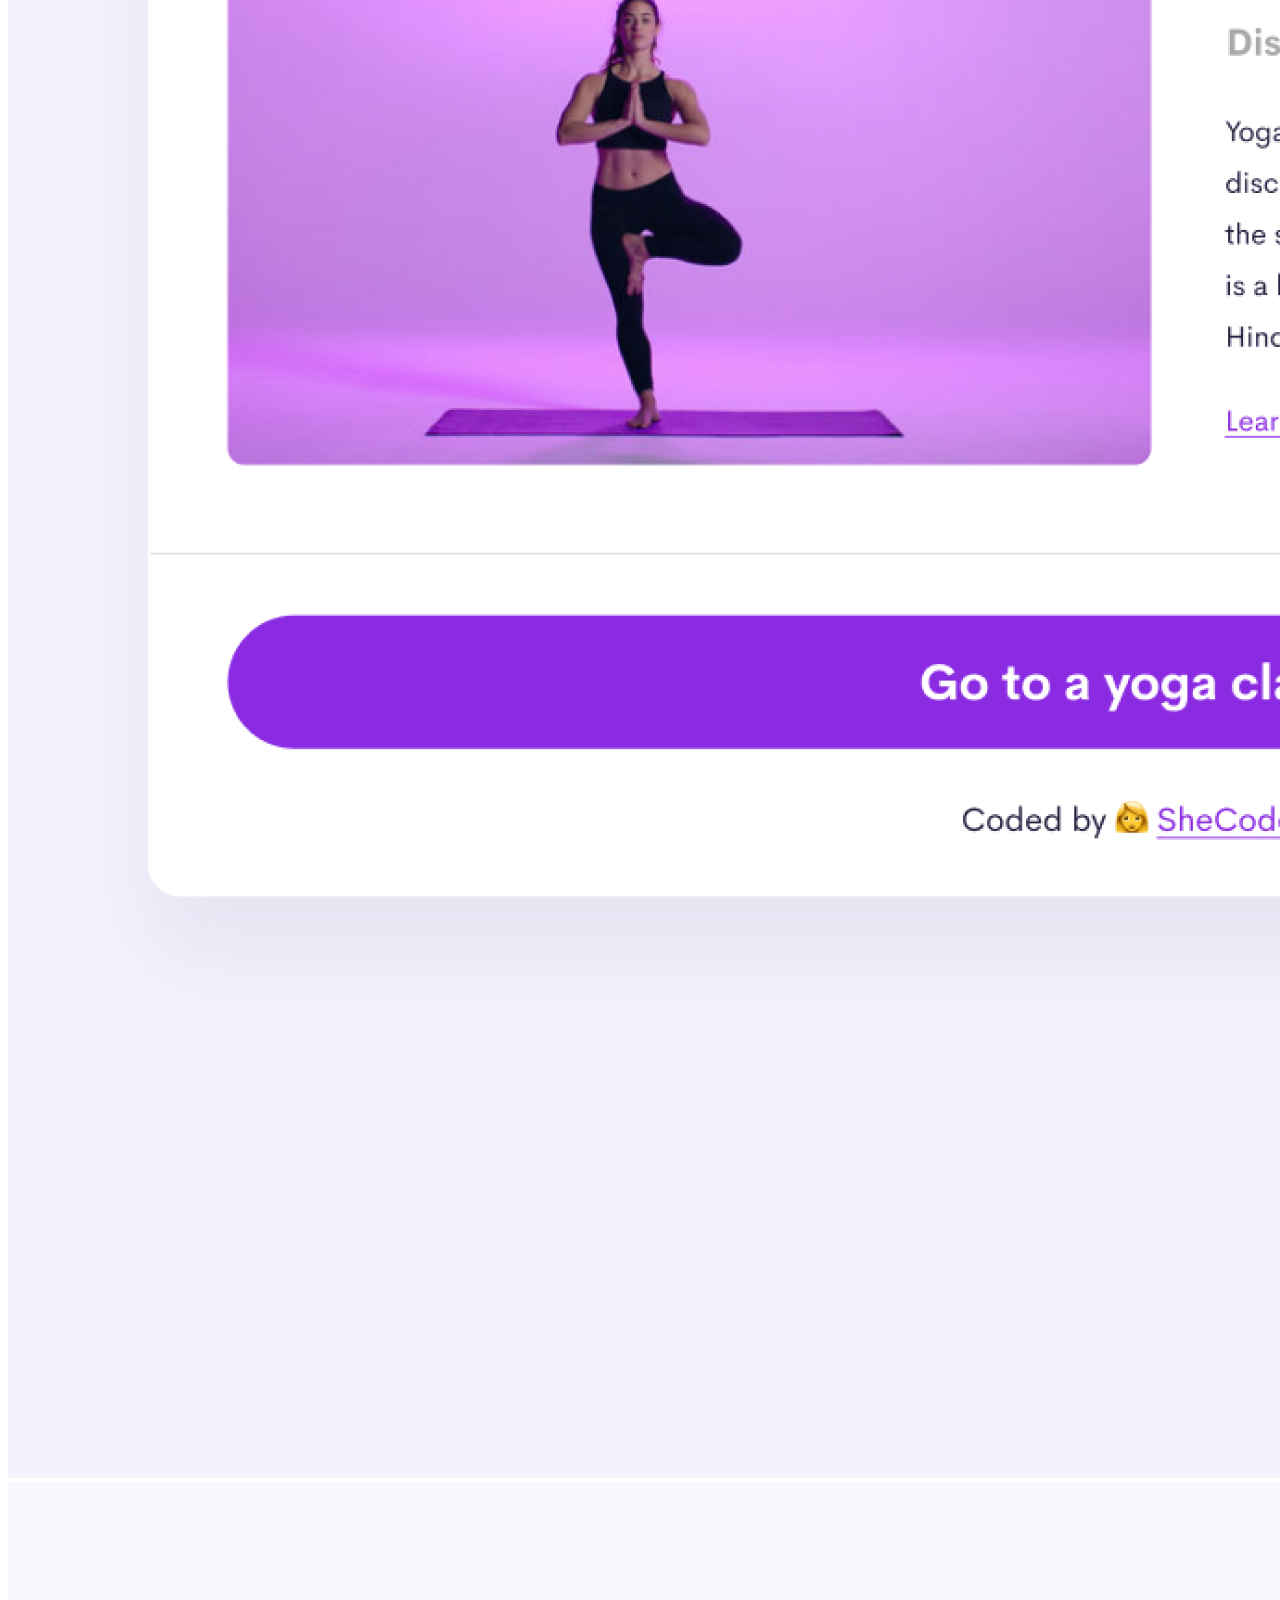
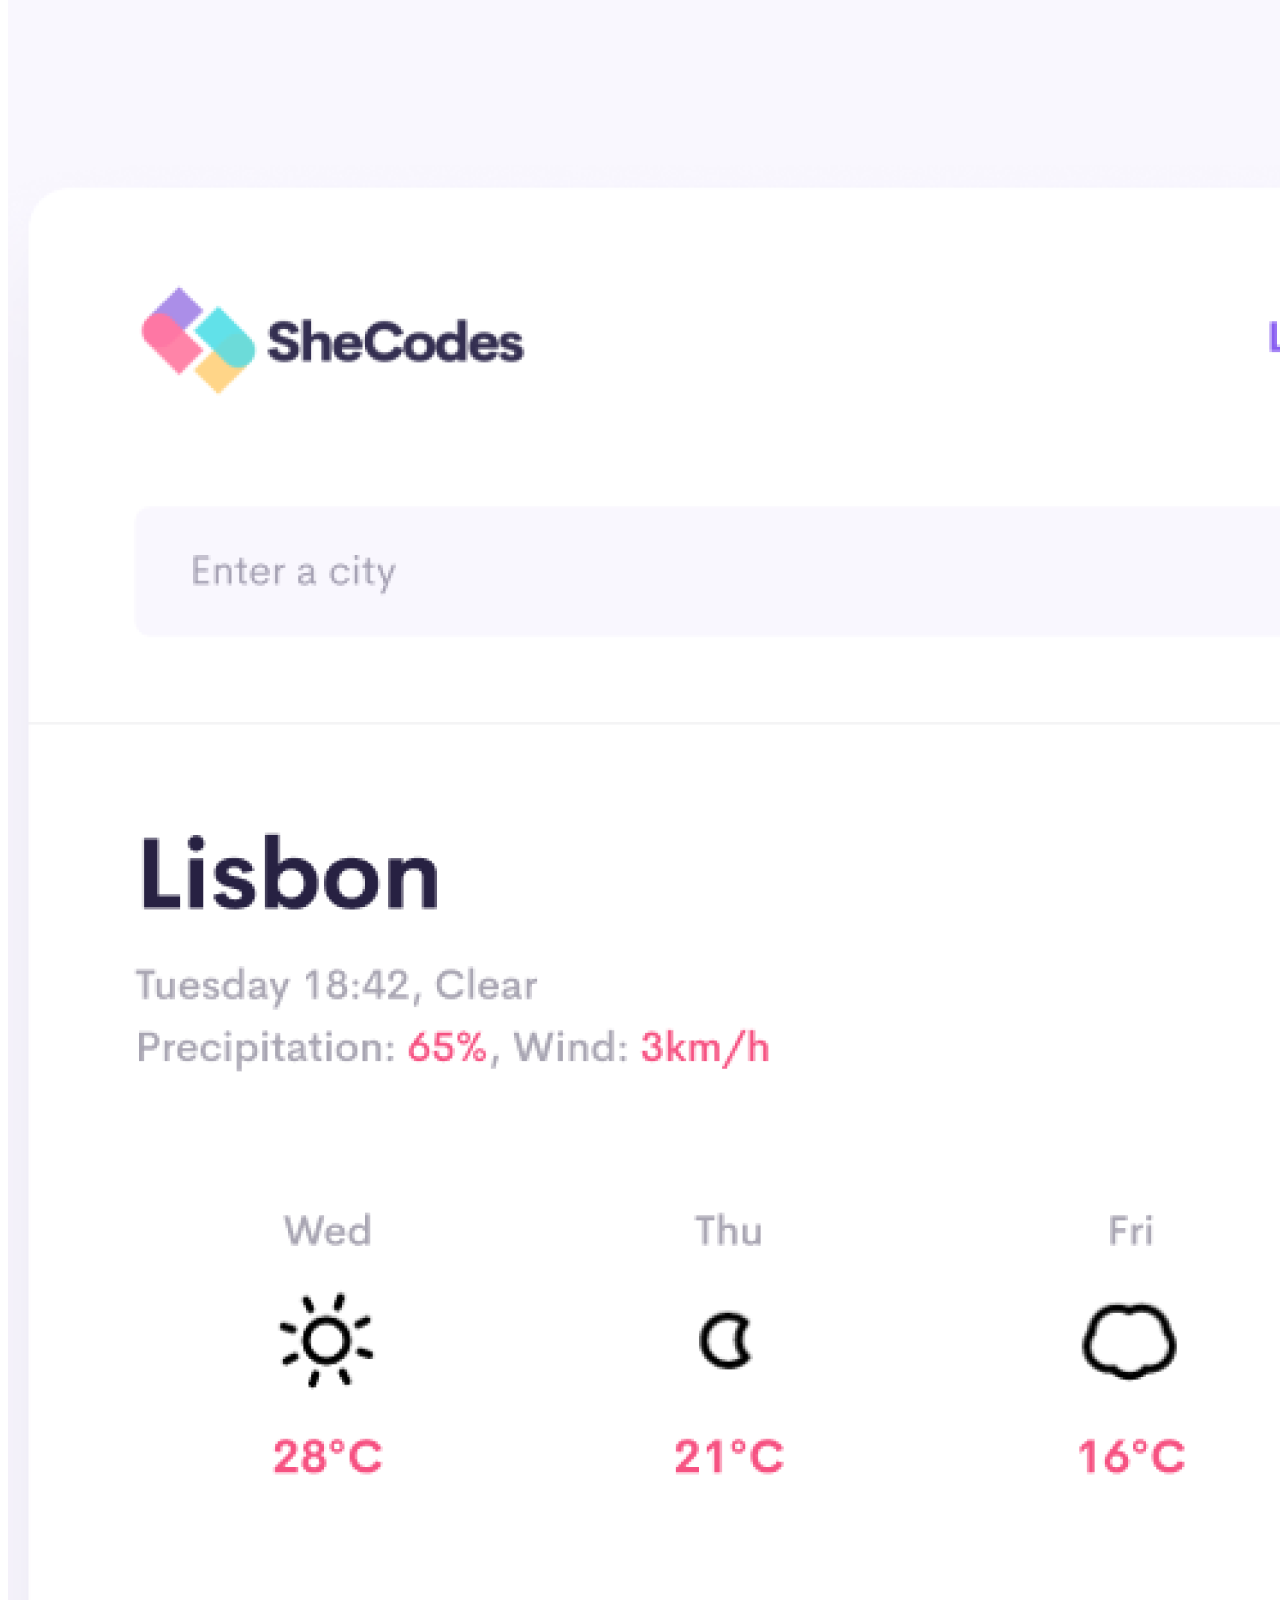
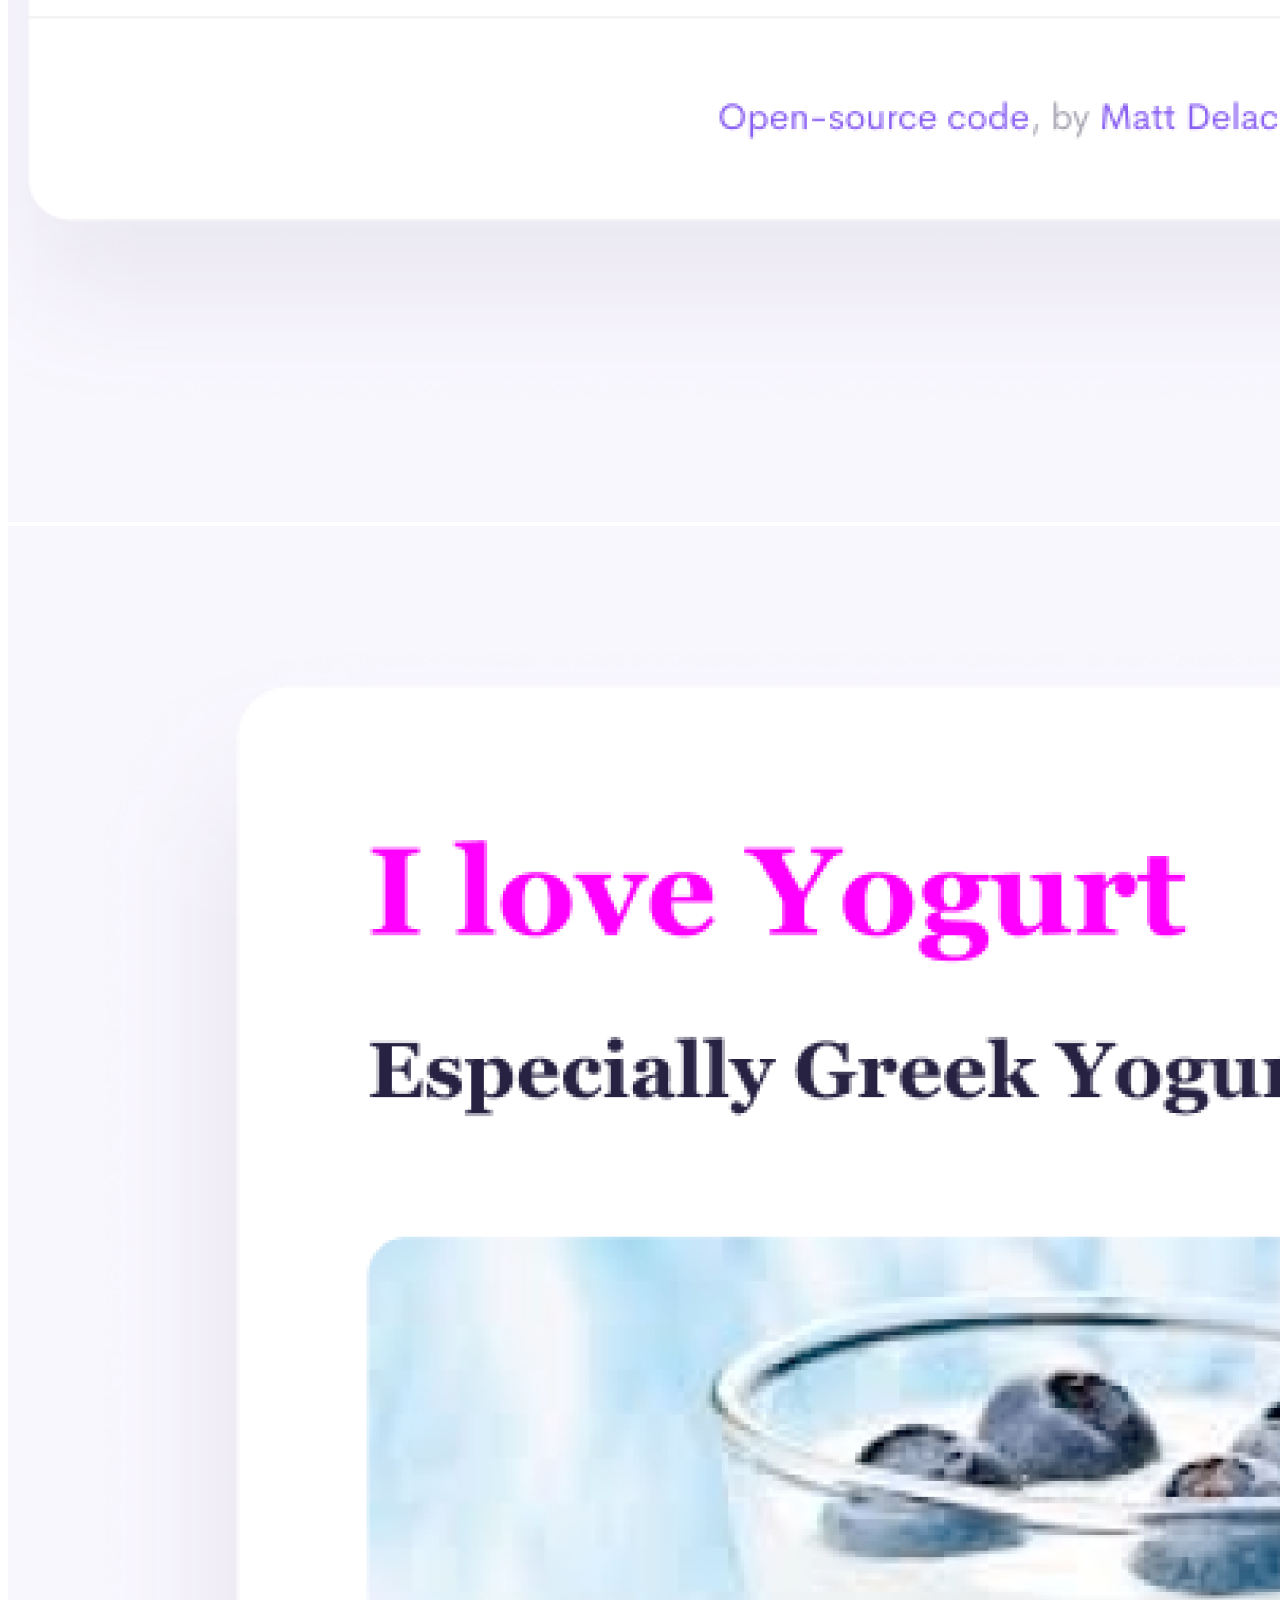
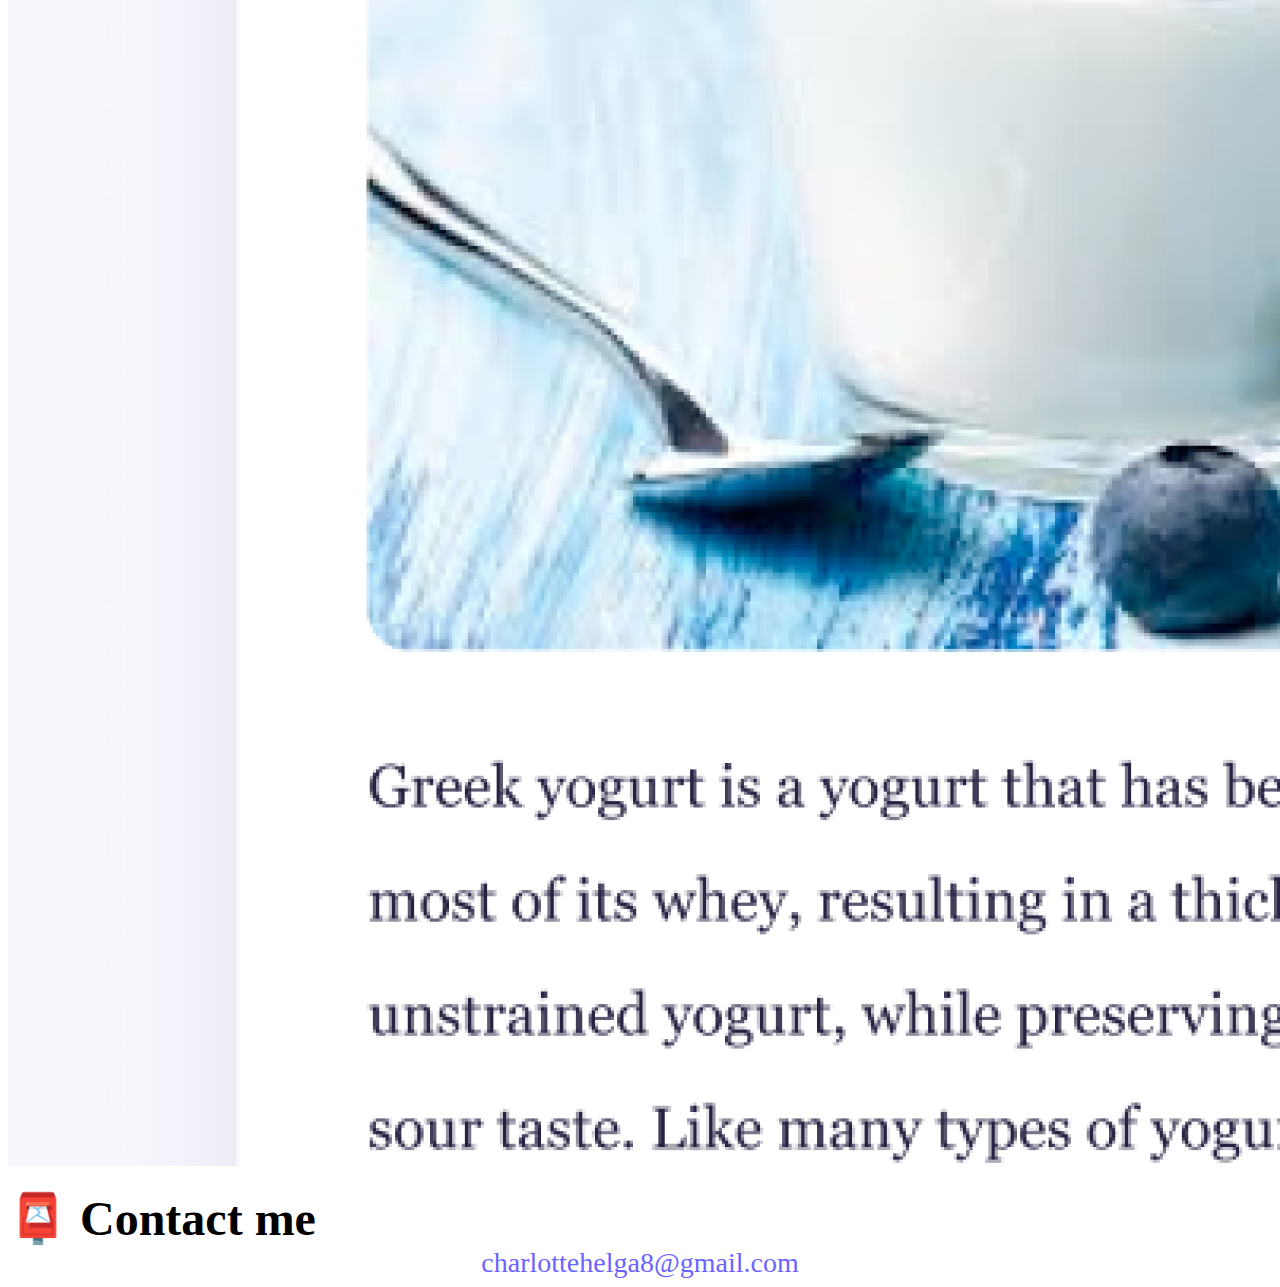
==== commit 94b97e0a: "button" ====
--- a/about.html
+++ b/about.html
@@ -71,7 +71,7 @@
             <p>
               I am a skilled professional responsible developer for crafting
               visually appealing and user-friendly interfaces for websites and
-              web applications. I possess expertise in HTML, CSS, and
+              web applications. I possess expertise in HTML, CSS, Bootstrap and
               JavaScript, utilizing frameworks like React to build interactive
               elements and ensure seamless user experiences.
             </p>
--- a/style.css
+++ b/style.css
@@ -136,8 +136,27 @@
 input{
   padding-left:200px !important;
   border-radius: 5px;
+  text-align: center;
 }
 .sendBtn{
   margin-top: 30px;
-  margin-bottom: 30px;
-}+  margin-bottom: 10px;
+  display: flex;
+  justify-content: center;
+  padding-left: 50px;
+  padding-right: 50px;
+}
+#message{
+  padding: 20px !important;
+  padding-left: 200px !important;
+}
+.contactForm{
+  margin-top: 30px;
+  margin-left: 100px !important;
+}
+li{
+  list-style-type: none;
+}
+.socials{
+  margin-top: 40px;
+}
